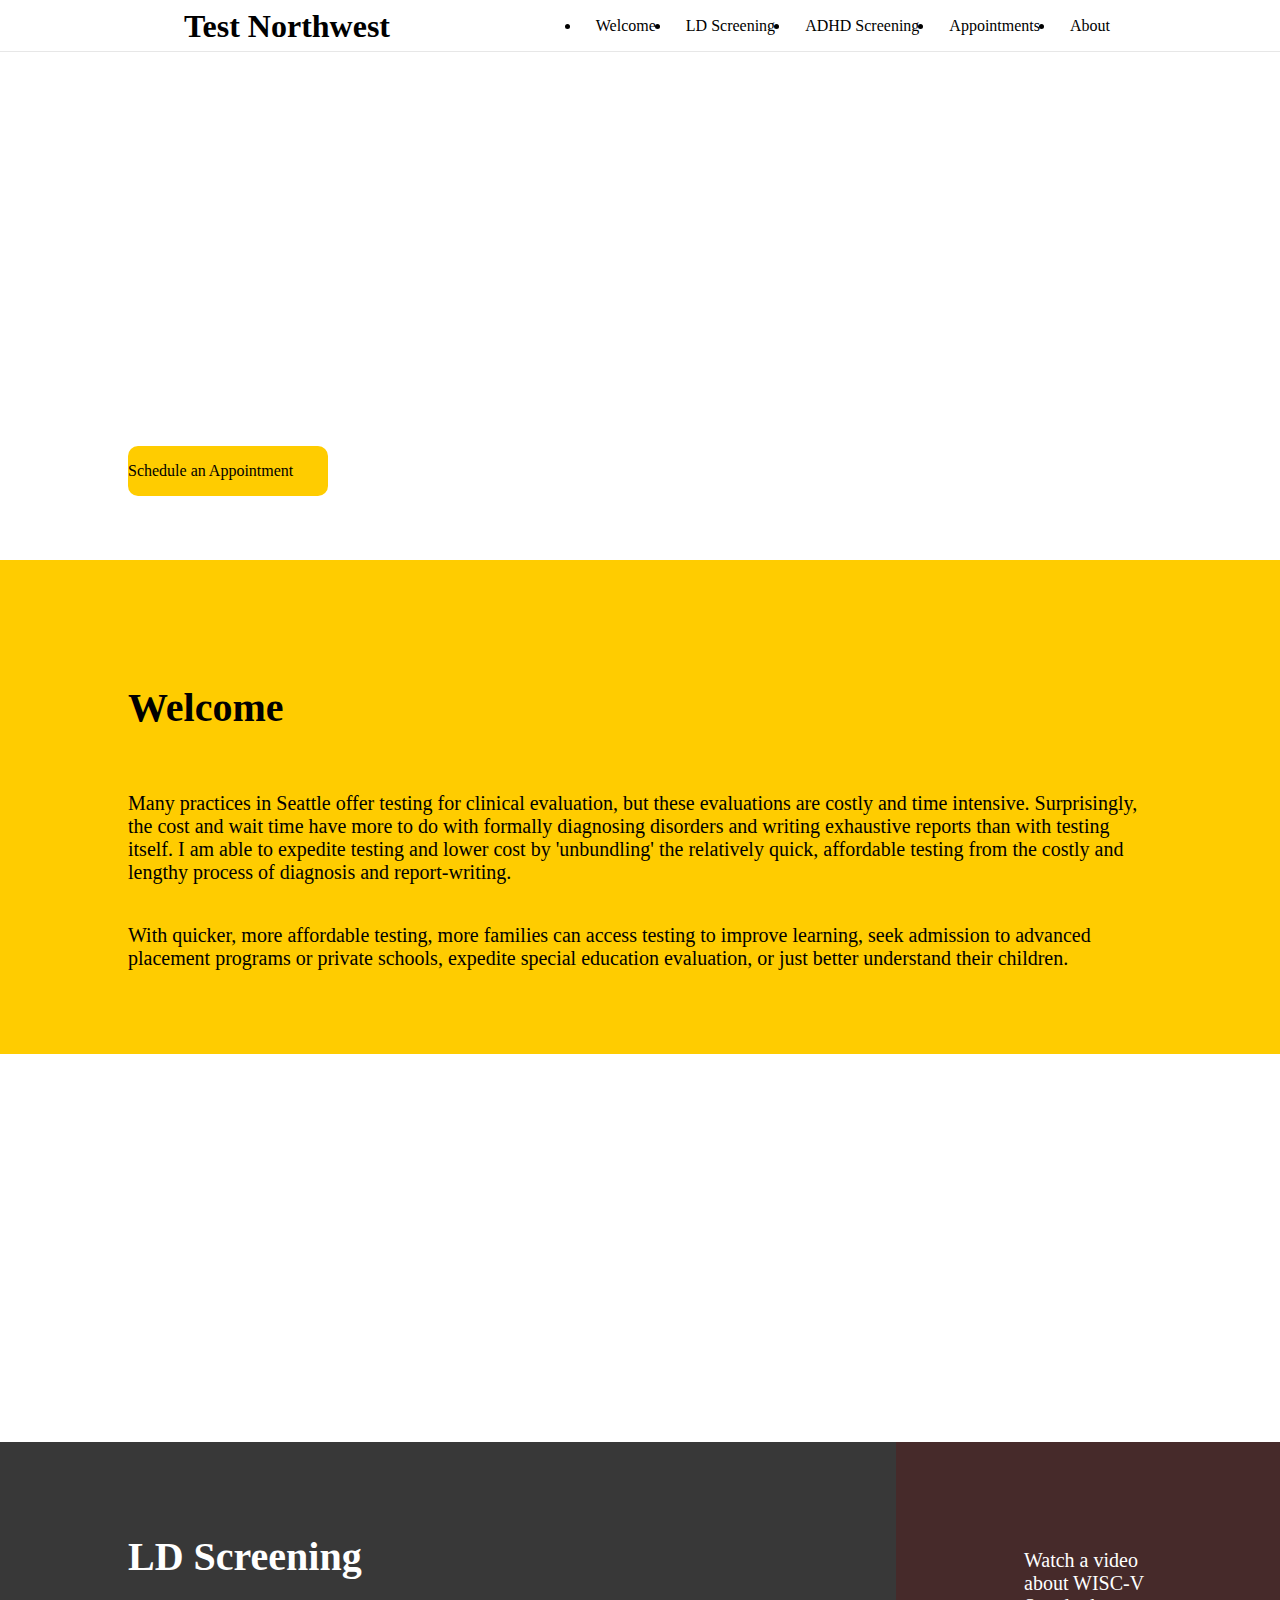
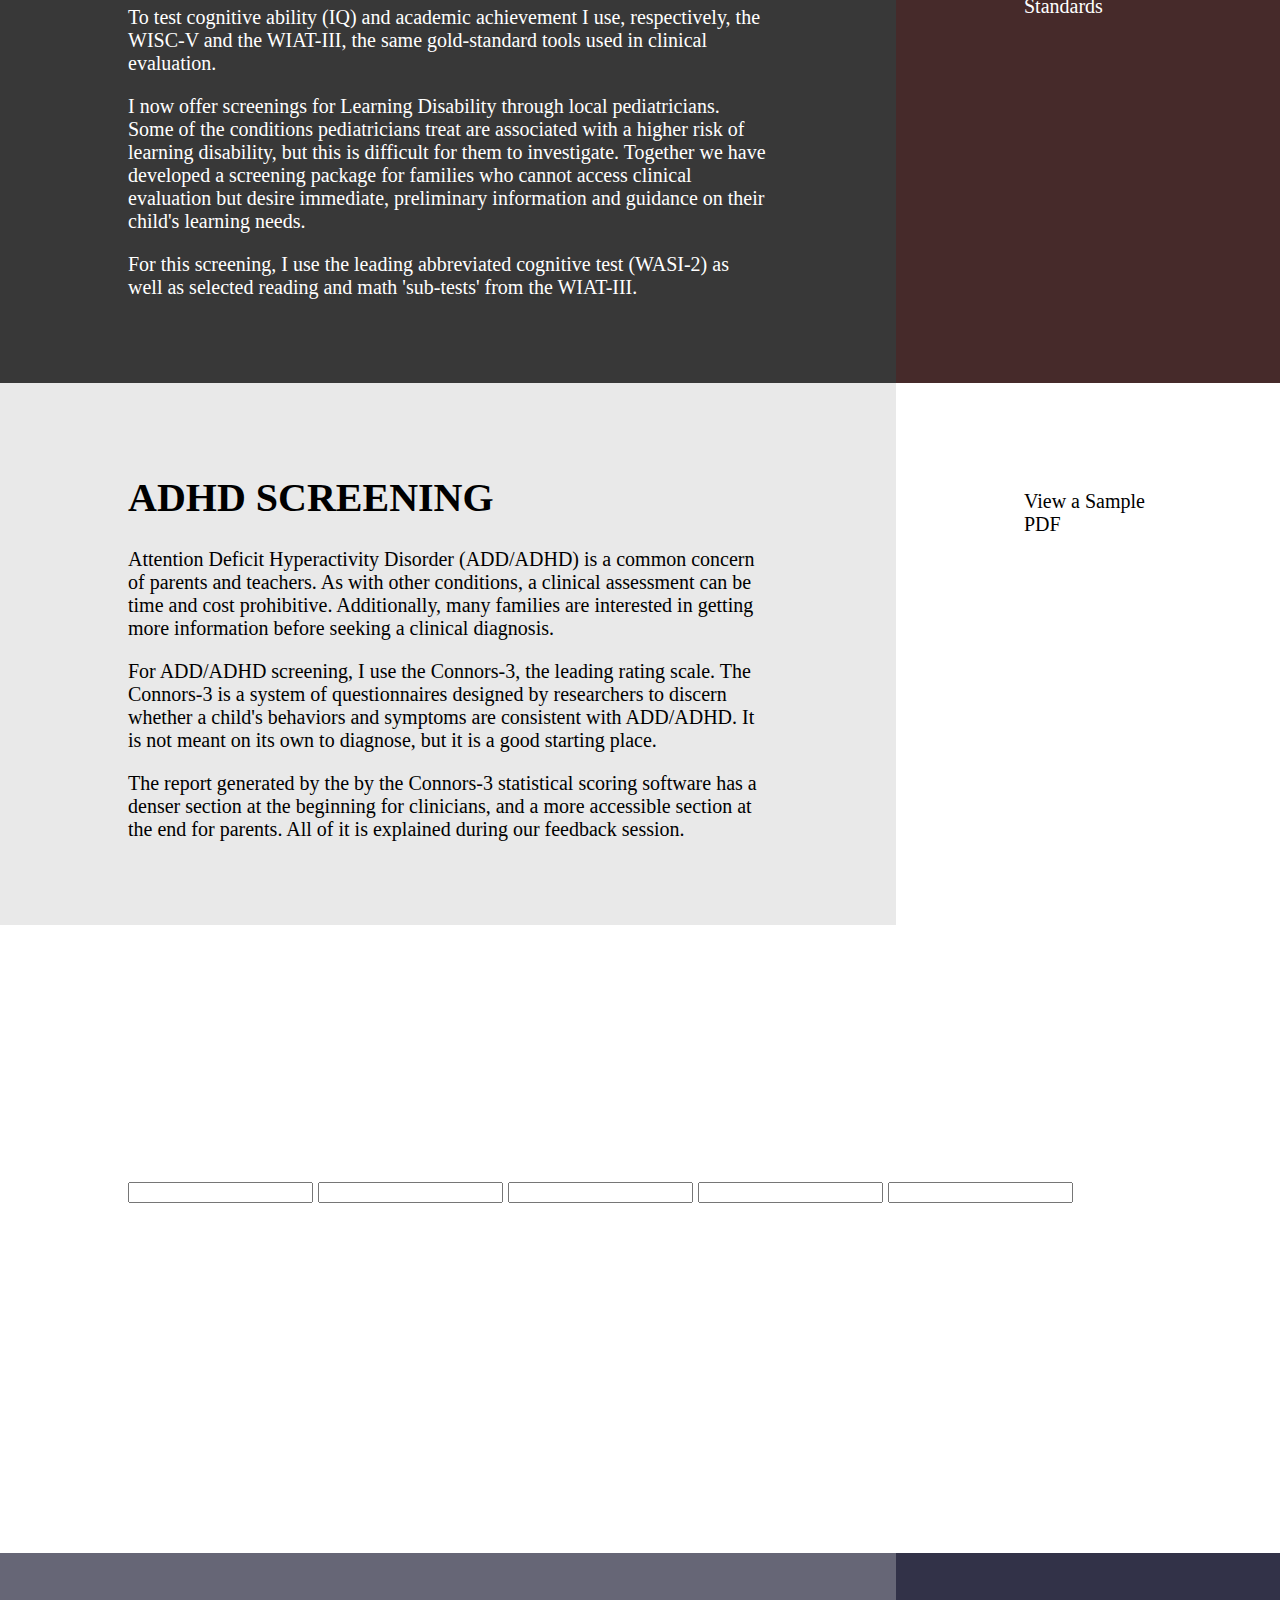
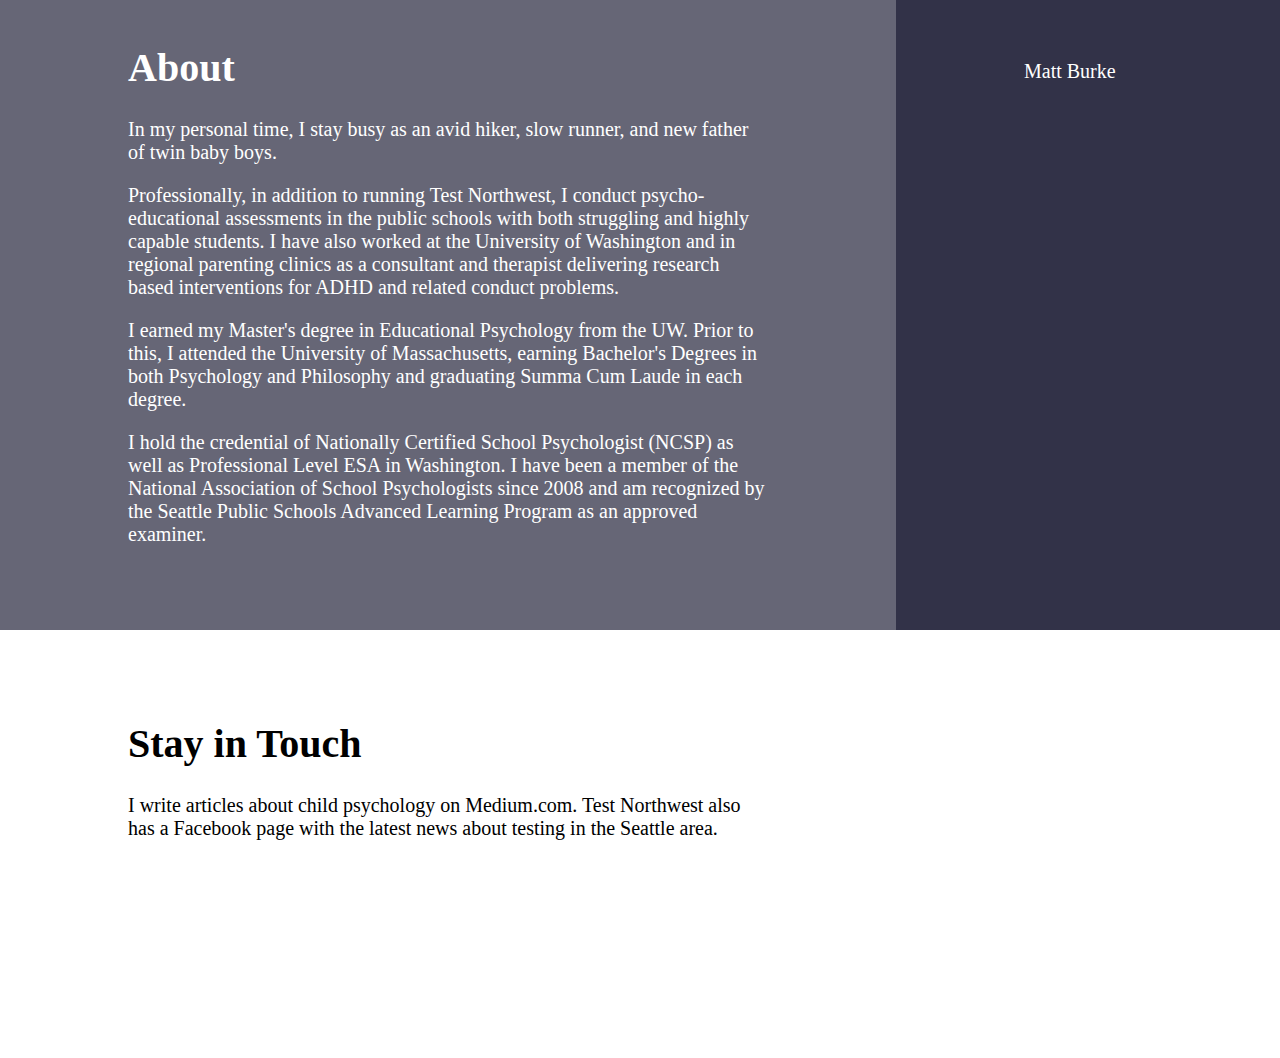
==== index.html @ 8464cb6a "Few Changes" ====
<!DOCTYPE HTML PUBLIC "-//W3C//DTD HTML 4.01//EN"
   "http://www.w3.org/TR/html4/strict.dtd">
<html>

  <head>
    <title>Test Northwest</title>
    <meta charset="UTF-8">
    <meta name="viewport" content="width=device-width, initial-scale=1">
    <meta name="Test Northwest" content="Psychological Testing for kids">
    <meta name="keywords" content="Psychology, Testing, Kids, LD Screening, ADHD Screening, Seattle, Washington">
    <link rel="stylesheet" type="text/css" href="index.css">
    <link rel="stylesheet" type="text/css" href="reset.css">

  </head>


<body>

    <header>
      <div class="flex-container">
        <h1 id="header-title">
          <a href="#"> Test Northwest</a>
        </h1>
        <ul class="topnav" id="nav">
          <li><a href="#">Welcome</a></li>
          <li><a href="#">LD Screening</a></li>
          <li><a href="#">ADHD Screening</a></li>
          <li><a href="#">Appointments</a></li>
          <li><a href="#">About</a></li>
          <!-- <li class="icon">
            <a href="javascript:void(0)ow ;" onclick="myFunction()">&#9776;</a>
          </li> -->
        </ul>

        <li class="icon">
          <a href="javascript:void(0)ow ;" onclick="myFunction()">&#9776;</a>
        </li>

      </div>
    </header>

<!--
    <header>
      <div class="flex-container">
        <h1 id="header-title">
          <a href="#"> Test Northwest</a>
        </h1>
        <ul class="topnav" id="nav">
          <li><a href="#">Welcome</a></li>
          <li><a href="#">LD Screening</a></li>
          <li><a href="#">ADHD Screening</a></li>
          <li><a href="#">Appointments</a></li>
          <li><a href="#">About</a></li>
          <li class="icon">
            <a href="javascript:void(0)ow ;" onclick="myFunction()">&#9776;</a>
          </li>
        </ul>

      </div>
    </header> -->

    <div class="one">
      <h1>
        <p>Offering expert cognitive and academic testing quickly and affordably.</p>
      </h1>
      <a href="#appointment">
      <div id="square">
          <p>Schedule an Appointment</p>
      </div>
      </a>
    </div>

    <div class="two">
      <h1>
        <p>Welcome</p>
      </h1>
        <p>Many practices in Seattle offer testing for clinical evaluation, but these evaluations are costly and time intensive. Surprisingly, the cost and wait time have more to do with formally diagnosing disorders and writing exhaustive reports than with testing itself. I am able to expedite testing and lower cost by 'unbundling' the relatively quick, affordable testing from the costly and lengthy process of diagnosis and report-writing.</p>
        <p>With quicker, more affordable testing, more families can access testing to improve learning, seek admission to advanced placement programs or private schools, expedite special education evaluation, or just better understand their children.</p>
    </div>

    <div class="three">
      <div class="three-three">
        <img>
        <h3>Unbundled Testing</h3>
        <p>Test and report are separate, which allows you to get a faster understanding.</p>
      </div>

      <div class="three-three">
        <img>
        <h3>Quick Turn Around</h3>
        <p>Most services take months. I can perform and test and create the report in a week.</p>
      </div>

      <div class="three-three">
        <img>
        <h3>House Calls</h3>
        <p>I routinely travel between throughout the Seattle metro.</p>
      </div>
    </div>
<div class="flex">
    <div class="four">
      <h1>LD Screening</h1>
      <p>To test cognitive ability (IQ) and academic achievement I use, respectively, the WISC-V and the WIAT-III, the same gold-standard tools used in clinical evaluation.</p>
      <p>I now offer screenings for Learning Disability through local pediatricians. Some of the conditions pediatricians treat are associated with a higher risk of learning disability, but this is difficult for them to investigate. Together we have developed a screening package for families who cannot access clinical evaluation but desire immediate, preliminary information and guidance on their child's learning needs.</p>
      <p>For this screening, I use the leading abbreviated cognitive test (WASI-2) as well as selected reading and math 'sub-tests' from the WIAT-III.</p>
    </div>

    <div class="five">
      <img>
      <a>
        <p>Watch a video about WISC-V Standards</p>
      </a>
    </div>

    <div class="six">
      <h1>ADHD SCREENING</h1>
      <p>Attention Deficit Hyperactivity Disorder (ADD/ADHD) is a common concern of parents and teachers. As with other conditions, a clinical assessment can be time and cost prohibitive. Additionally, many families are interested in getting more information before seeking a clinical diagnosis.</p>
      <p>For ADD/ADHD screening, I use the Connors-3, the leading rating scale. The Connors-3 is a system of questionnaires designed by researchers to discern whether a child's behaviors and symptoms are consistent with ADD/ADHD. It is not meant on its own to diagnose, but it is a good starting place.</p>
      <p>The report generated by the by the Connors-3 statistical scoring software has a denser section at the beginning for clinicians, and a more accessible section at the end for parents. All of it is explained during our feedback session.</p>
    </div>

    <div class="seven">
      <img>
      <a>
        <p>
          View a Sample PDF
        </p>
      </a>

    </div>
</div>
    <div class="eight">
      <h1>Appointments</h1>
      <p>I schedule appointments up to 3 months out. I typically respond to requests within 48 hours. My office is located in Pioneer Square, but I can also make house calls. I’m also house trained.</p>
      <form>
        <input>
        <input>
        <input>
        <input>
        <input>
      </form>
    </div>
  <div class="flex">
    <div class="nine">
      <h1>About</h1>
      <p>In my personal time, I stay busy as an avid hiker, slow runner, and new father of twin baby boys.</p>
      <p>Professionally, in addition to running Test Northwest, I conduct psycho- educational assessments in the public schools with both struggling and highly capable students. I have also worked at the University of Washington and in regional parenting clinics as a consultant and therapist delivering research based interventions for ADHD and related conduct problems.</p>
      <p>I earned my Master's degree in Educational Psychology from the UW. Prior to this, I attended the University of Massachusetts, earning Bachelor's Degrees in both Psychology and Philosophy and graduating Summa Cum Laude in each degree.</p>
      <p>I hold the credential of Nationally Certified School Psychologist (NCSP) as well as Professional Level ESA in Washington. I have been a member of the National Association of School Psychologists since 2008 and am recognized by the Seattle Public Schools Advanced Learning Program as an approved examiner.</p>
    </div>

    <div class="ten">
      <img>
      <p>Matt Burke</p>
    </div>

    <span class="eleven">
      <h1>Stay in Touch</h1>
      <p>I write articles about child psychology on Medium.com. Test Northwest also has a Facebook page with the latest news about testing in the Seattle area.</p>
      <img>
      <img>
      <img>
    </span>

    <a>
      <div>
      </div>
    </a>

  </div>


    <script>
    /* Toggle between adding and removing the "responsive" class to topnav when the user clicks on the icon */
function myFunction() {
    var x = document.getElementById("nav");
    if (x.className === "topnav") {
        x.className += " responsive";
    } else {
        x.className = "topnav";
    }
}
    </script>


</body>
---- index.css ----
<style>

*,html,body {
  margin: 0;
  padding: 0;
}

body {
  margin: 0 !important;
  padding: 0 !important;
}

/*body:not(.flex-container) {
  display: flex;
  flex-direction: row;
  flex-grow: 1;
  flex-wrap: wrap;
}*/

.flex {
  display: flex;
  flex-direction: row;
  flex-grow: 1;
  flex-wrap: wrap;
  width: 100%;
}

header {
  height: 51px;
  border-bottom: 1px solid #e7e7e7;
}

.flex-container {
  max-width: 970px;
  margin: 0 auto;
  display: flex;
  justify-content: space-between;
  align-items: center;
  flex-direction: row;
  height: 52px;
}

#header-title {
  margin-left: 3%;
}

h1 a, li a{
  text-decoration: none;
  color: black;
  /*position: absolute;*/
}

.flex-container ul {
  display: flex;
}

li {
  padding: 15px;
  width: auto;
}

ul li a:hover {
  color: tomato;
  transition: 0.3s;
}


li.icon {
  display: none;
}

.one {
  height: auto;
  max-width: 100%;
  /*width: 100%;*/
  background-image: url(write.jpg);
  background-size: cover;
  padding: 20% 25% 5% 10%;
  color: white;
  top: 0;
  overflow: auto;
}

.one p {
  max-width: 600px;
}

#square {
  background-color: #FFCC00;
  width: 200px;
	height: 50px;
  color: black;
  border-radius: 10px;
  display: flex;
}

#square:hover {
  background-color: #ffea99;
  transition: .3s;
}

.one a {
  background-color: #FFCC00;
  border-radius: 10%;
  text-decoration: none;
  flex-grow: 1;
}

.two {
  max-width: 100%;
  background-color: #FFCC00;
  padding: 5% 10% 5% 10%;
  overflow: auto;
  font-size: 20px;
}

.two p {
  padding: 2% 0% 0% 0%;
}


.three {
  background-image: url(leaves.jpg);
  background-size: cover;
  width: 100%;
  height: auto;
  display: flex;
  flex-wrap:wrap;
  flex-direction: row;
  padding: 10% 0 10% 0;
  text-align: center;
}

.three-three {
  width: 30%;
  margin: auto;
  color: white;
  /*height:400px;*/
}

.three-three p {
  max-width: 250px;
  margin: auto;
}

.four {
  height: auto;
  background-color: #383838;
  color:white;
  max-width: 50%;
  padding: 5% 10% 5% 10%;
  overflow: auto;
  font-size: 20px;
}

.five {
  height: auto;
  background-color: #462a2a;
  color: white;
  width: 10%;
  padding: 5% 10% 5% 10%;
  overflow: auto;
  font-size: 20px;
}

.six {
  height: auto;
  background-color: #e9e9e9;
  color: black;
  max-width: 50%;
  padding: 5% 10% 5% 10%;
  overflow: auto;
  font-size: 20px;
}

.seven {
  height: auto;
  background-color: white;
  color: black;
  width: 10%;
  padding: 5% 10% 5% 10%;
  overflow: auto;
  font-size: 20px;
}

.eight {
  height: 500px;
  background-image: url(desk.jpg);
  background-size: cover;
  max-width: 100%;
  color: white;
  padding: 5% 10% 5% 10%;
  overflow: auto;
  font-size: 20px;
}
.eight p{
  max-width: 550px;
}

.nine {
  background-color: #666676;
  height: auto;
  max-width: 50%;
  padding: 5% 10% 5% 10%;
  overflow: auto;
  font-size: 20px;
  color: white;
}

.ten {
  background-color: #323248;
  color: white;
  width: 10%;
  padding: 5% 10% 5% 10%;
  overflow: auto;
  font-size: 20px;
}

.eleven {
  height: 300px;
  background-image: url(trees.jpg);
  background-size: cover;
  max-width: 50%;
  padding: 5% 10% 5% 10%;
  overflow: auto;
  font-size: 20px;
}

.twelve {
}


/* NAV BAR ---- When the screen is less than 680 pixels wide, hide all list items, except for the first one ("Home"). Show the list item that contains the link to open and close the topnav (li.icon) */

@media screen and (max-width:880px) {
  ul.topnav li {
    display: none;
  }
   li.icon {
    float: right;
    display: inline-block;
  }
  ul.topnav.responsive {
    position: relative;
    flex-direction: column;
    background: red;
    width: 100%;
    margin-top: 300px;
  }

  /*#header-title {
    display: none;
  }*/
  ul.topnav.responsive li.icon {
   position: absolute;
   right: 0;
   top: 0;
 }
 ul.topnav.responsive li {
   float: none;
   display: inline;
 }
 ul.topnav.responsive li a {
   display: block;
   text-align: center;
 }

 .three-three {
   width: 100%;
 }

.four, .six, .eight, .nine, .eleven {
  max-width: 80%;
  padding: 5% 10% 5% 10%;
}

 .five, .seven, .ten {
   width: 100%;
   padding: 5% 10% 5% 10%;
 }


 }
}


</style>
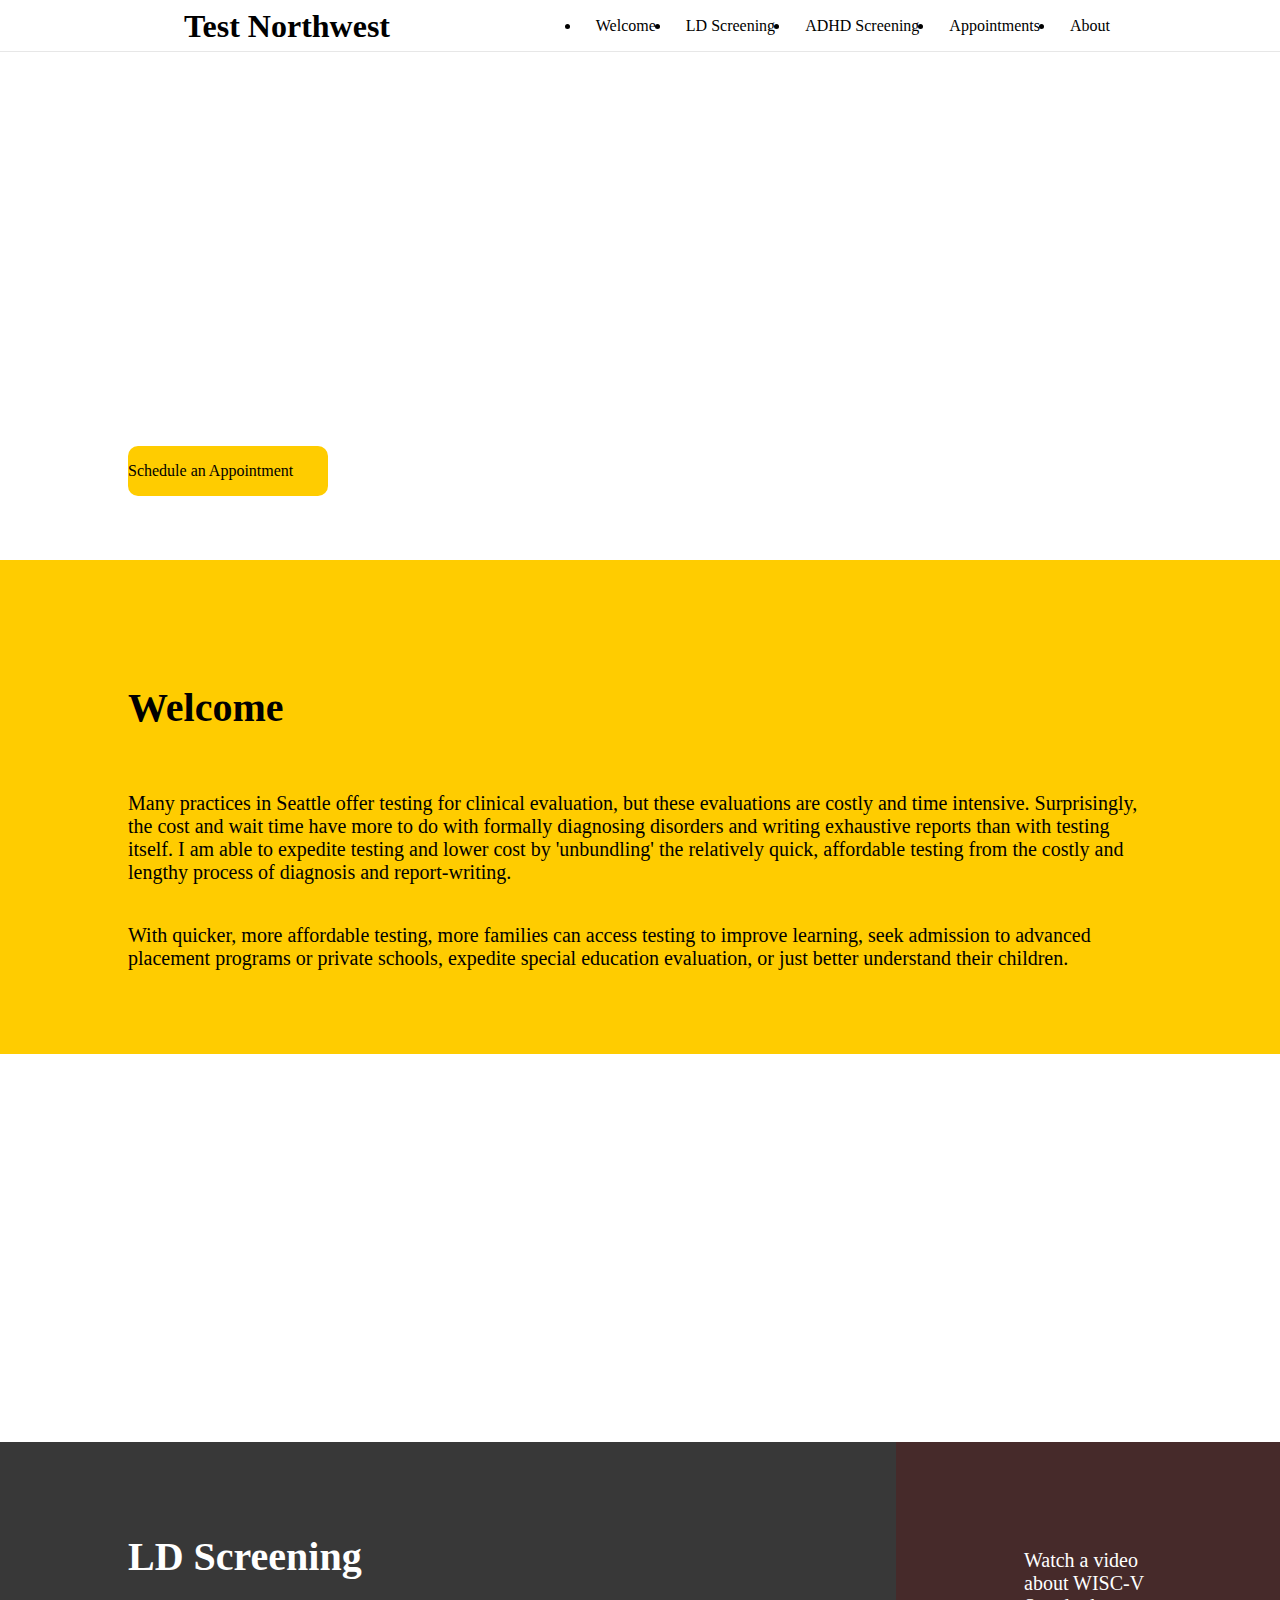
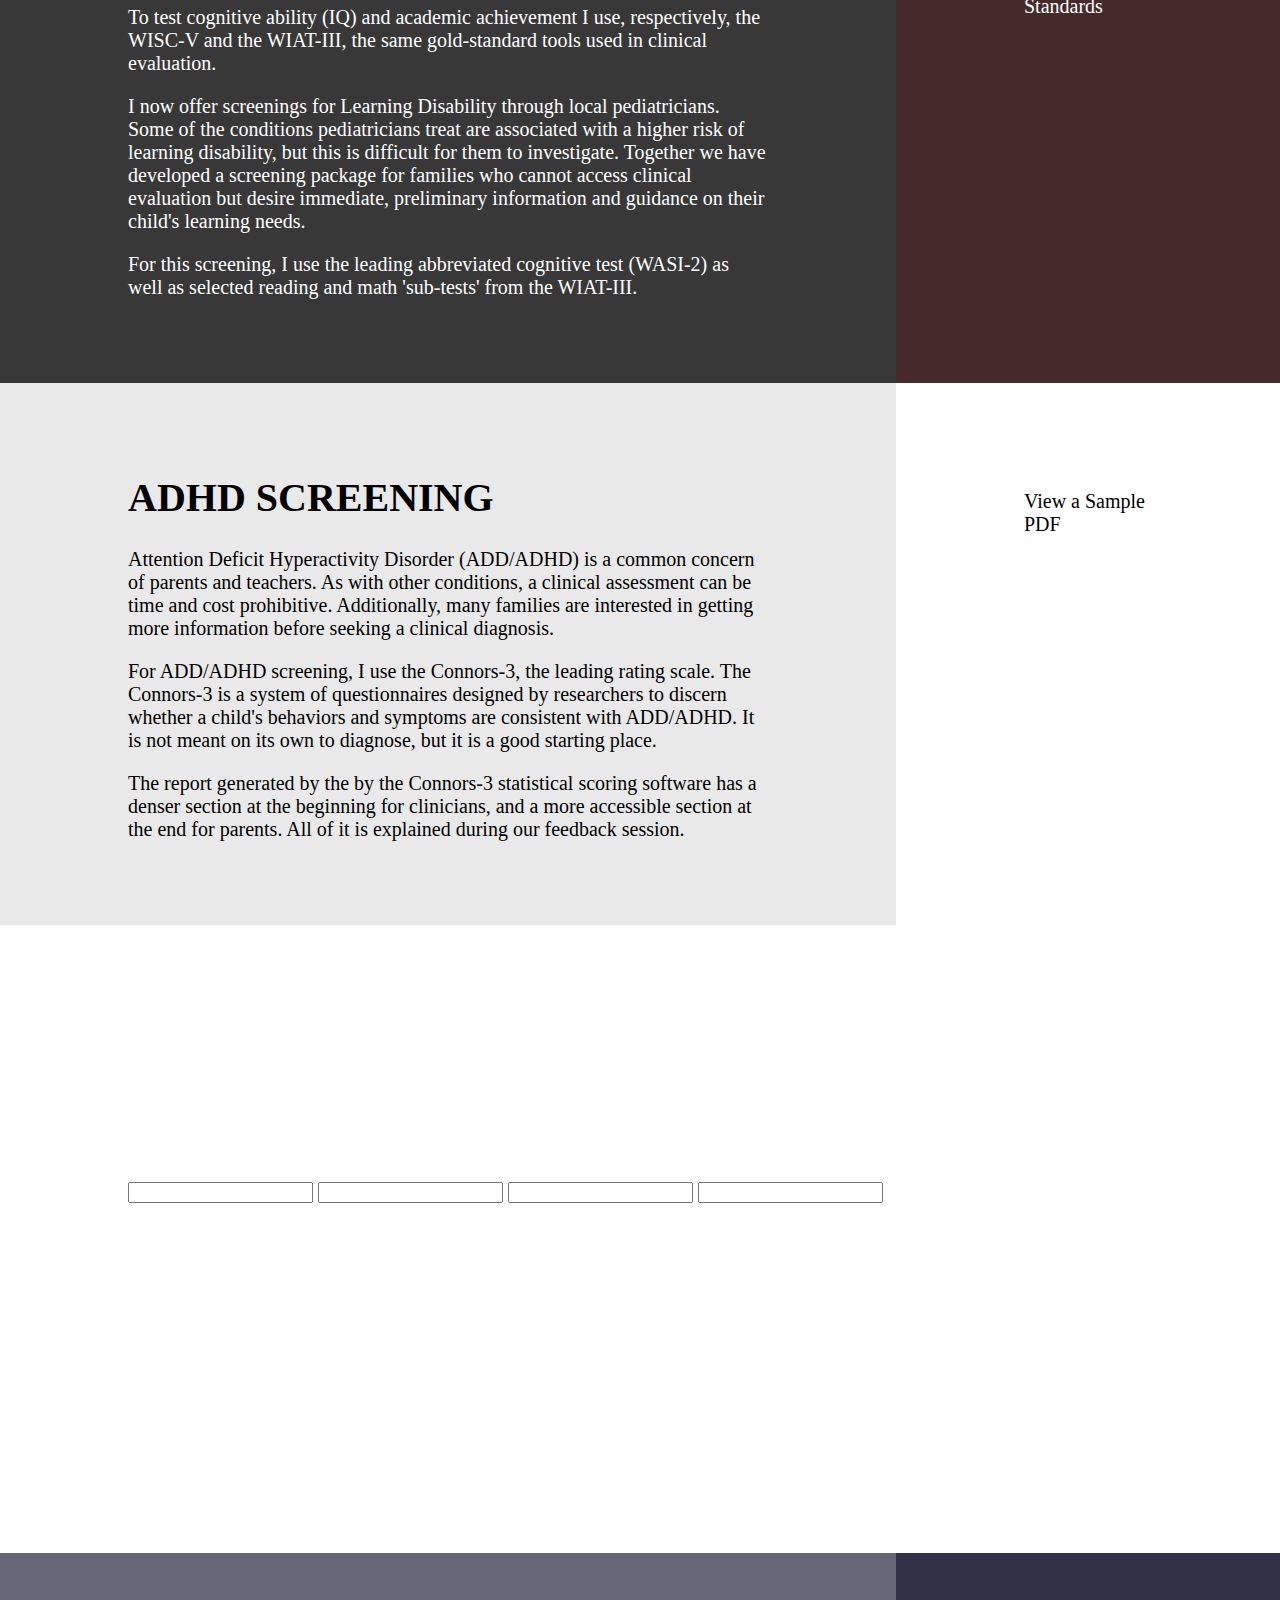
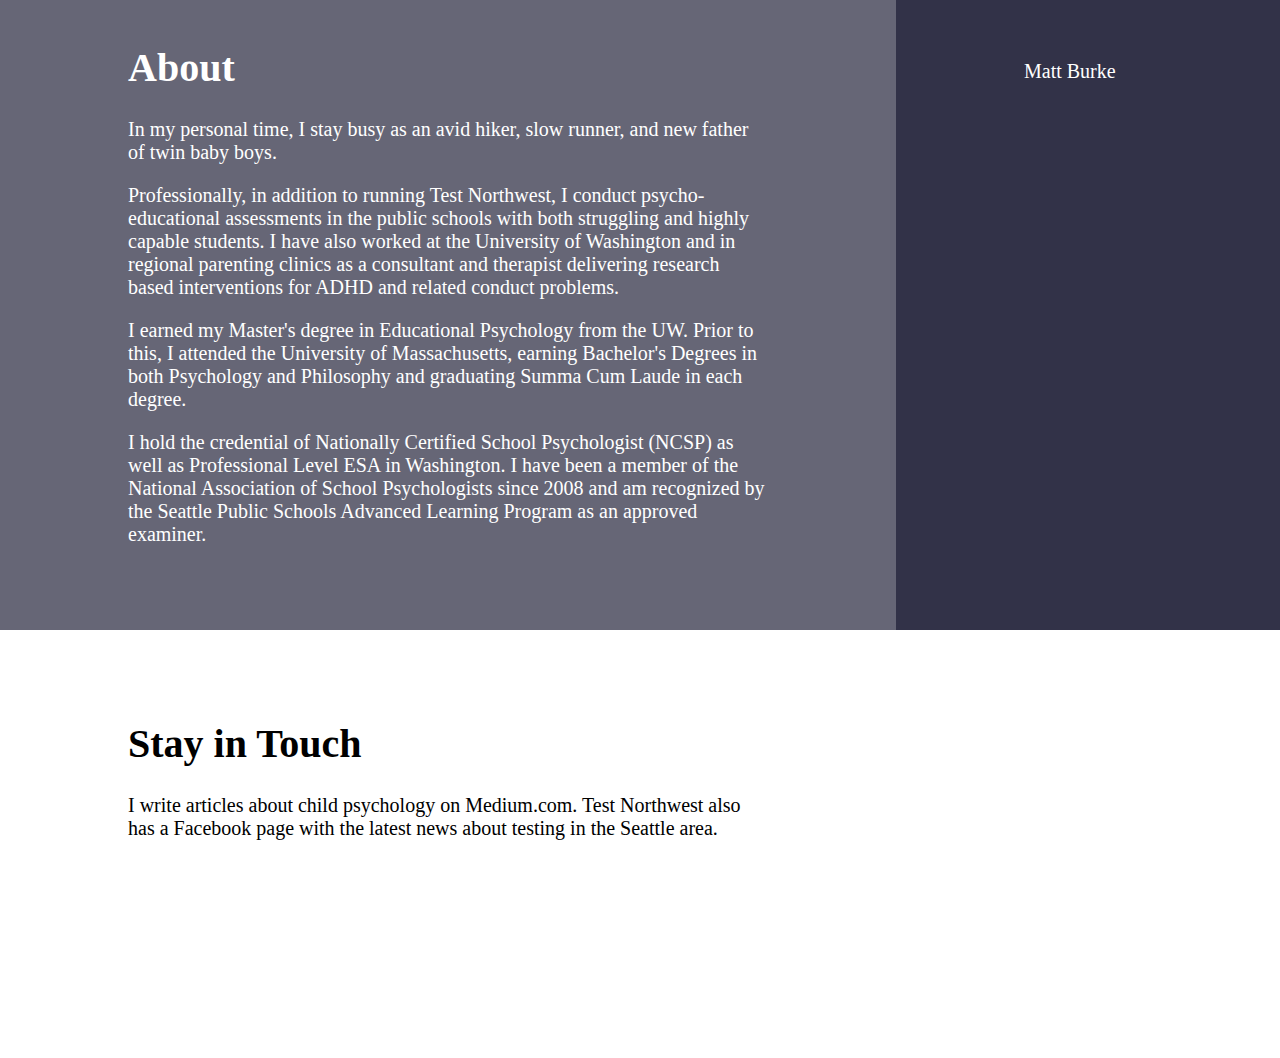
==== commit 7922abc2: "Changed a Few CSS Lines to Fix up Nav Bar" ====
--- a/index.html
+++ b/index.html
@@ -137,7 +137,6 @@
         <input>
         <input>
         <input>
-        <input>
       </form>
     </div>
   <div class="flex">
--- a/index.css
+++ b/index.css
@@ -240,17 +240,19 @@
     float: right;
     display: inline-block;
   }
+
   ul.topnav.responsive {
     position: relative;
     flex-direction: column;
     background: red;
     width: 100%;
-    margin-top: 300px;
-  }
-
-  /*#header-title {
-    display: none;
-  }*/
+    margin-top: 295px;
+  }
+
+  #header-title {
+    position: absolute;
+    top: -10px;
+  }
   ul.topnav.responsive li.icon {
    position: absolute;
    right: 0;
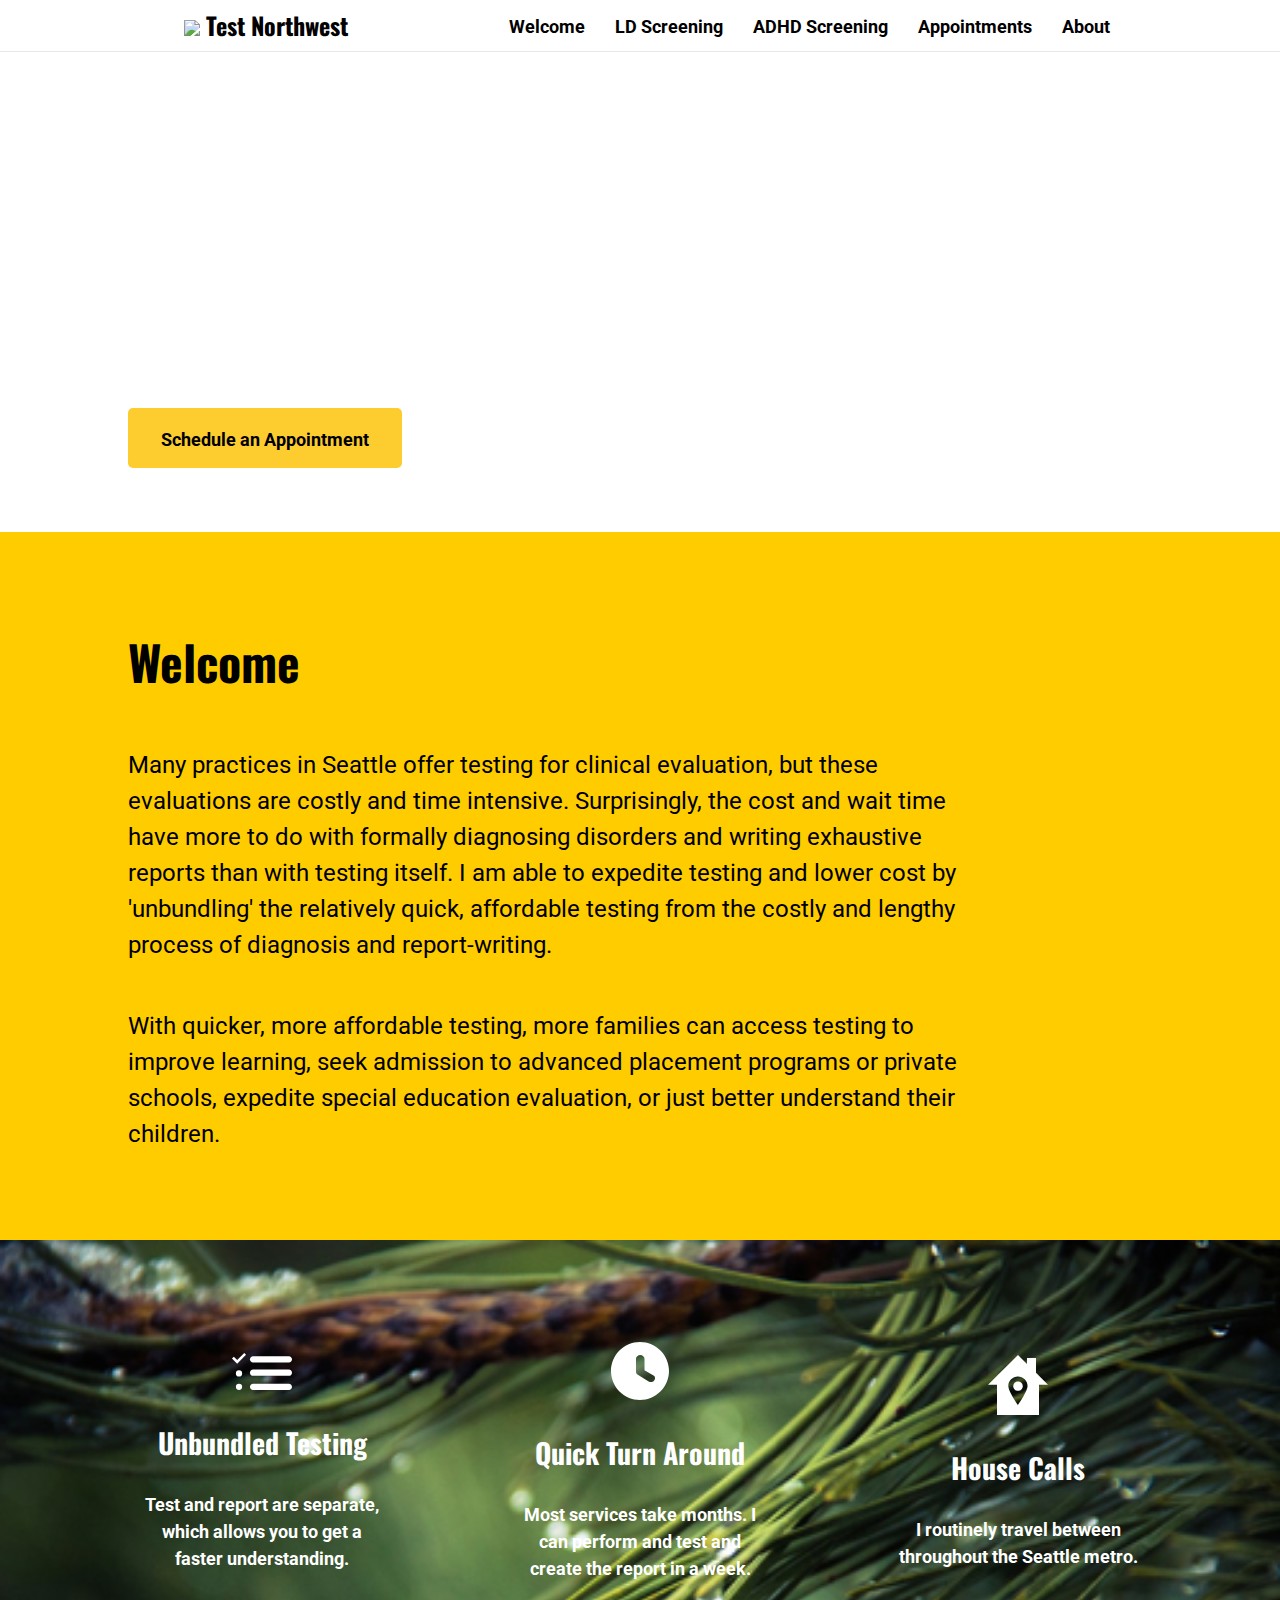
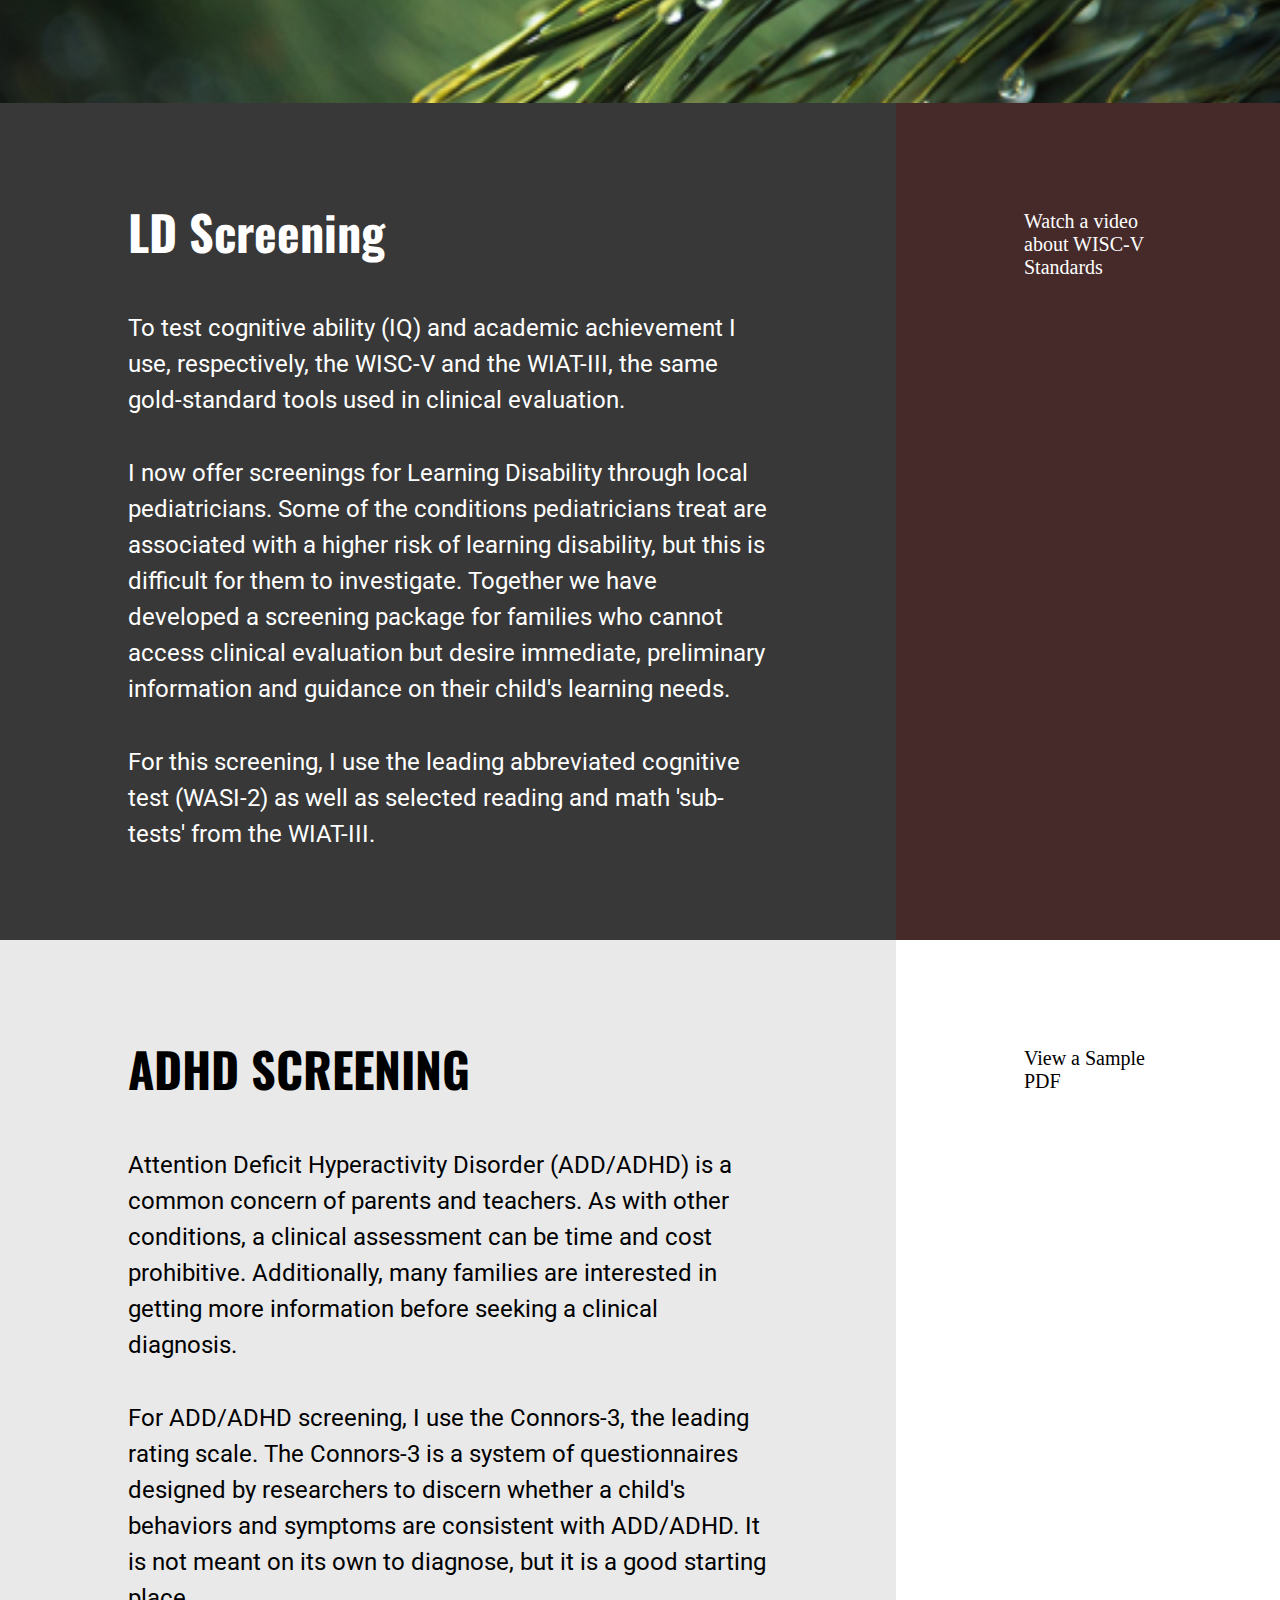
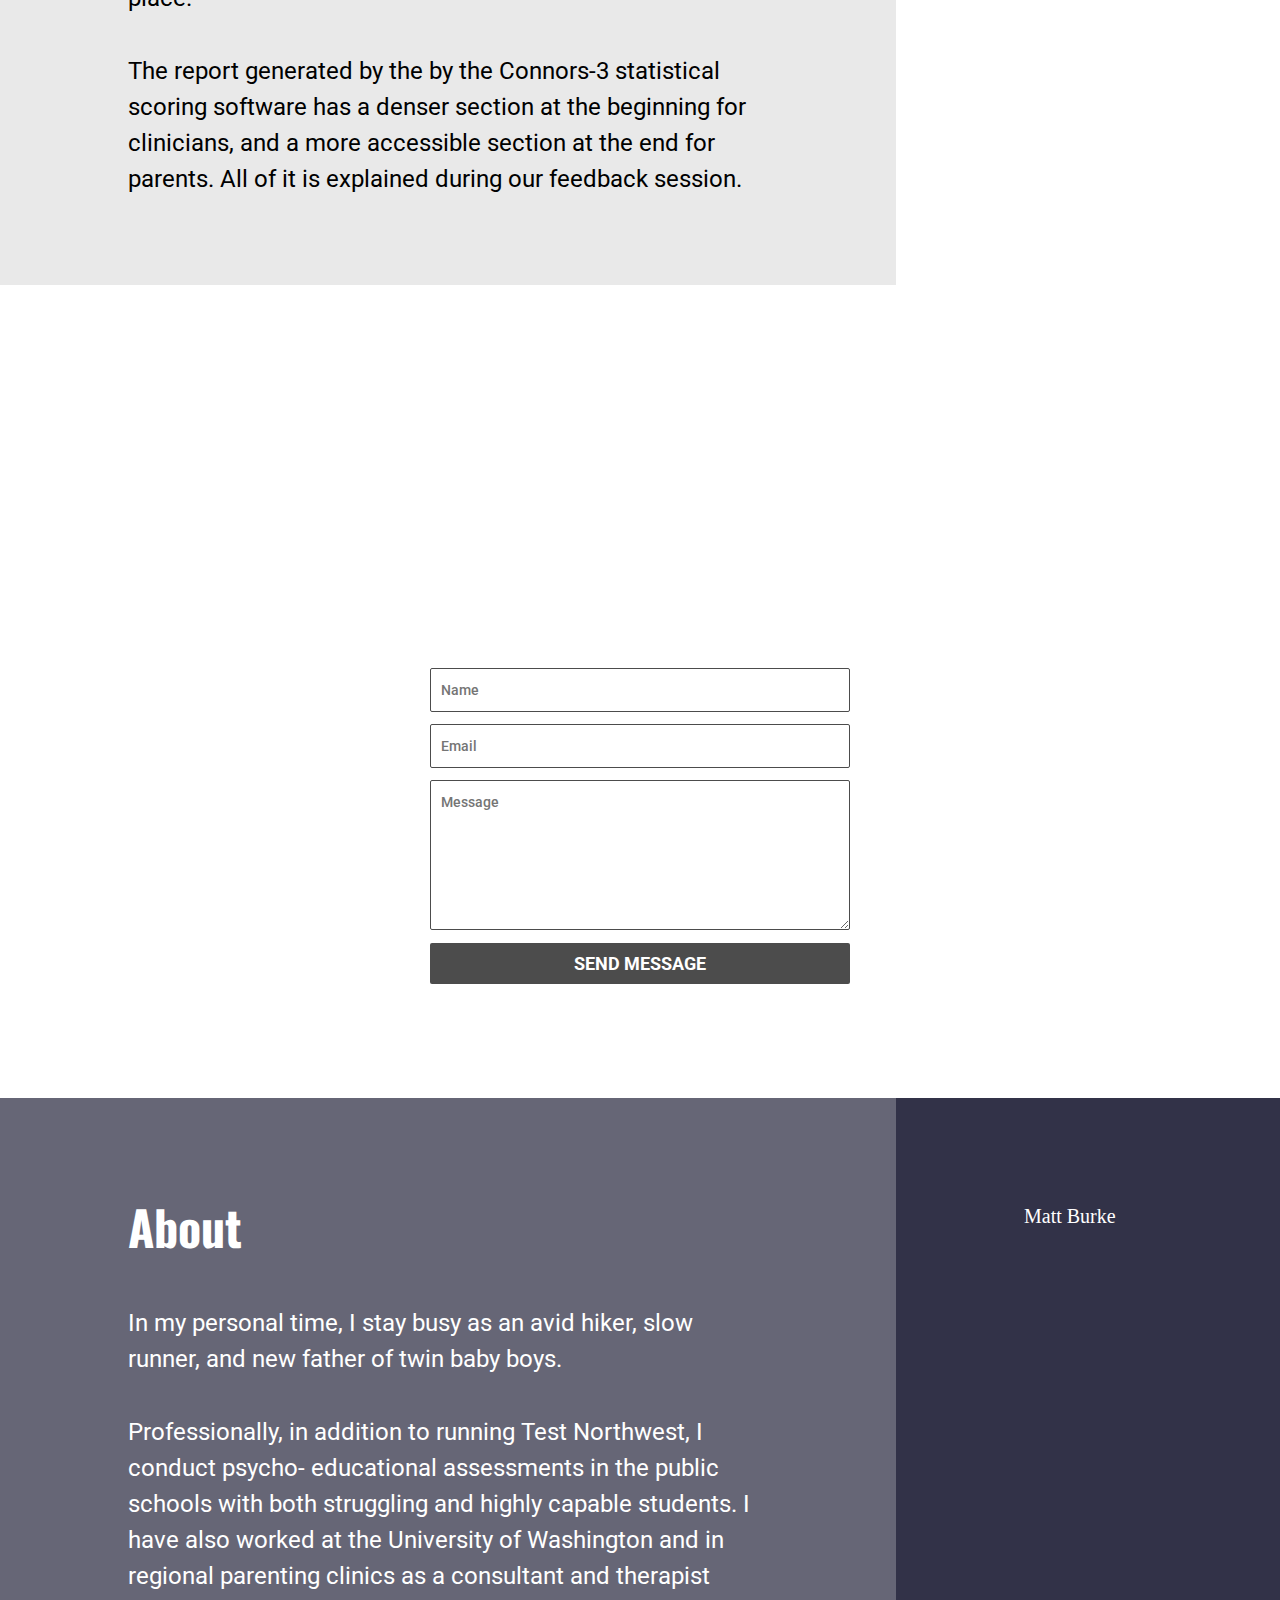
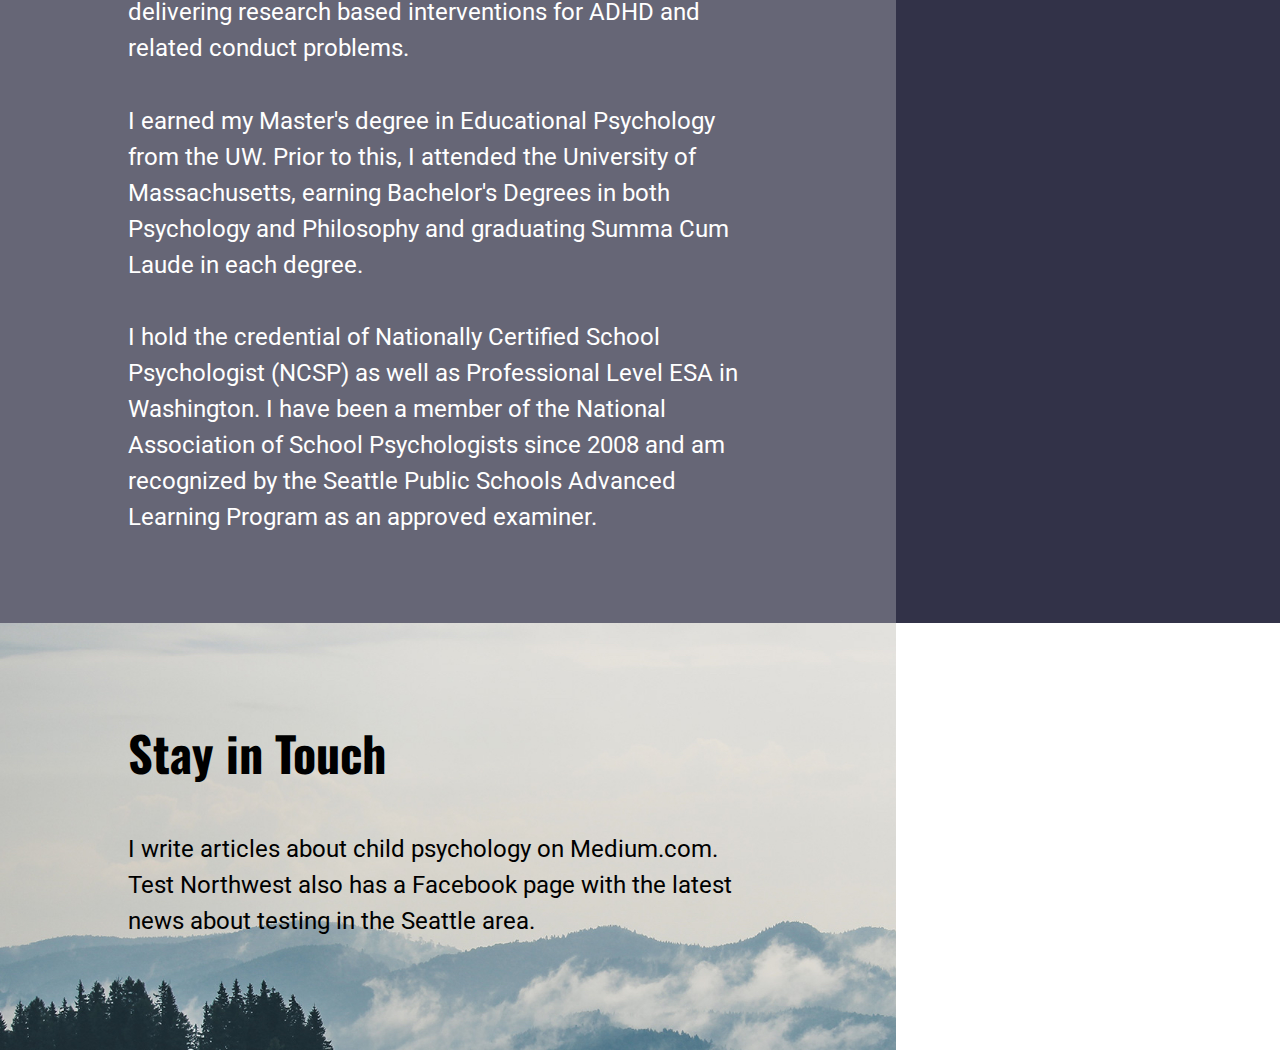
==== commit 88384b59: "Updated Files, HTML, CSS" ====
--- a/index.html
+++ b/index.html
@@ -10,8 +10,9 @@
     <meta name="keywords" content="Psychology, Testing, Kids, LD Screening, ADHD Screening, Seattle, Washington">
     <link rel="stylesheet" type="text/css" href="index.css">
     <link rel="stylesheet" type="text/css" href="reset.css">
+    <link href="https://fonts.googleapis.com/css?family=Oswald|Roboto" rel="stylesheet">
 
-  </head>
+      </head>
 
 
 <body>
@@ -19,6 +20,7 @@
     <header>
       <div class="flex-container">
         <h1 id="header-title">
+          <img src="logo.svg">
           <a href="#"> Test Northwest</a>
         </h1>
         <ul class="topnav" id="nav">
@@ -55,7 +57,6 @@
             <a href="javascript:void(0)ow ;" onclick="myFunction()">&#9776;</a>
           </li>
         </ul>
-
       </div>
     </header> -->
 
@@ -72,7 +73,7 @@
 
     <div class="two">
       <h1>
-        <p>Welcome</p>
+        Welcome
       </h1>
         <p>Many practices in Seattle offer testing for clinical evaluation, but these evaluations are costly and time intensive. Surprisingly, the cost and wait time have more to do with formally diagnosing disorders and writing exhaustive reports than with testing itself. I am able to expedite testing and lower cost by 'unbundling' the relatively quick, affordable testing from the costly and lengthy process of diagnosis and report-writing.</p>
         <p>With quicker, more affordable testing, more families can access testing to improve learning, seek admission to advanced placement programs or private schools, expedite special education evaluation, or just better understand their children.</p>
@@ -80,19 +81,19 @@
 
     <div class="three">
       <div class="three-three">
-        <img>
+        <img src="list.svg">
         <h3>Unbundled Testing</h3>
         <p>Test and report are separate, which allows you to get a faster understanding.</p>
       </div>
 
       <div class="three-three">
-        <img>
+        <img src="clock.svg">
         <h3>Quick Turn Around</h3>
         <p>Most services take months. I can perform and test and create the report in a week.</p>
       </div>
 
       <div class="three-three">
-        <img>
+        <img src="house.svg">
         <h3>House Calls</h3>
         <p>I routinely travel between throughout the Seattle metro.</p>
       </div>
@@ -133,10 +134,10 @@
       <h1>Appointments</h1>
       <p>I schedule appointments up to 3 months out. I typically respond to requests within 48 hours. My office is located in Pioneer Square, but I can also make house calls. I’m also house trained.</p>
       <form>
-        <input>
-        <input>
-        <input>
-        <input>
+        <input name="name" type="text" class="feedback-input" placeholder="Name" />
+          <input name="email" type="text" class="feedback-input" placeholder="Email" />
+          <textarea name="text" class="feedback-input" placeholder="Message"></textarea>
+        <input type="submit" value="SEND MESSAGE"/>
       </form>
     </div>
   <div class="flex">
--- a/index.css
+++ b/index.css
@@ -9,18 +9,12 @@
   margin: 0 !important;
   padding: 0 !important;
 }
-
-/*body:not(.flex-container) {
-  display: flex;
-  flex-direction: row;
-  flex-grow: 1;
-  flex-wrap: wrap;
-}*/
 
 .flex {
   display: flex;
   flex-direction: row;
   flex-grow: 1;
+  flex-shrink: 1;
   flex-wrap: wrap;
   width: 100%;
 }
@@ -28,6 +22,8 @@
 header {
   height: 51px;
   border-bottom: 1px solid #e7e7e7;
+  /*position: fixed;*/
+  background-color: transparent;
 }
 
 .flex-container {
@@ -42,16 +38,45 @@
 
 #header-title {
   margin-left: 3%;
-}
+  font-family: 'Oswald', sans-serif;
+  font-size: 24px;
+  font-weight: bold;
+  font-style: normal;
+  font-stretch: normal;
+  text-decoration: none;
+  /*background-color: red;*/
+}
+
+#header-title img {
+  max-height: 24px;
+}
+
+#header-title p {
+  text-decoration: none;
+}
+
+h1 {
+  font-family: 'Oswald', sans-serif;
+  font-size: 48px;
+  line-height: 1.38;
+}
+
 
 h1 a, li a{
   text-decoration: none;
   color: black;
-  /*position: absolute;*/
 }
 
 .flex-container ul {
   display: flex;
+  list-style-type:none;
+  font-family: Roboto;
+  font-size: 18px;
+  font-weight: bold;
+  font-style: normal;
+  font-stretch: normal;
+  text-align: center;
+  color: #ffffff;
 }
 
 li {
@@ -72,31 +97,39 @@
 .one {
   height: auto;
   max-width: 100%;
-  /*width: 100%;*/
   background-image: url(write.jpg);
   background-size: cover;
-  padding: 20% 25% 5% 10%;
+  padding: 10% 25% 5% 10%;
   color: white;
   top: 0;
   overflow: auto;
 }
 
-.one p {
-  max-width: 600px;
-}
-
 #square {
-  background-color: #FFCC00;
-  width: 200px;
-	height: 50px;
+  background-color: #fdcd2f;
+  width: 274px;
+	height: 60px;
   color: black;
-  border-radius: 10px;
+  border-radius: 5px;
   display: flex;
+  justify-content: center;
+}
+
+#square p {
+  align-items: center;
+  font-family: Roboto;
+  font-size: 18px;
+  font-weight: bold;
+  font-style: normal;
+  font-stretch: normal;
+  line-height: 1.5;
+  color: #000000;
 }
 
 #square:hover {
-  background-color: #ffea99;
+  background-color: #aa8302;
   transition: .3s;
+  color: white;
 }
 
 .one a {
@@ -114,33 +147,61 @@
   font-size: 20px;
 }
 
-.two p {
+.two p, .four p, .six p, .eight p, .nine p, .eleven p {
   padding: 2% 0% 0% 0%;
+  max-width: 833px;
+  font-family: 'Roboto';
+  font-size: 24px;
+  line-height: 36px;
 }
 
 
 .three {
-  background-image: url(leaves.jpg);
+  background-image: url(tree.jpg);
   background-size: cover;
-  width: 100%;
+  width: 1;
   height: auto;
   display: flex;
   flex-wrap:wrap;
   flex-direction: row;
-  padding: 10% 0 10% 0;
+  padding: 8% 0 8% 0;
   text-align: center;
+  align-items: center;
+  justify-content: center;
 }
 
 .three-three {
-  width: 30%;
-  margin: auto;
+  width: 3;
+  padding: 0 5% 0 5%;
+  /*margin: auto;*/
+  justify-content: center;
+  align-items: center;
   color: white;
   /*height:400px;*/
+}
+
+.three-three img {
+  max-width: 60px;
+  max-height: 60px;
+}
+
+h3{
+  font-family: 'Oswald';
+  font-size: 28px;
+  font-weight: bold;
 }
 
 .three-three p {
   max-width: 250px;
-  margin: auto;
+  font-family: Roboto;
+ font-size: 18px;
+ font-weight: bold;
+ font-style: normal;
+ font-stretch: normal;
+ line-height: 1.5;
+ color: #ffffff;
+
+  /*margin: auto;*/
 }
 
 .four {
@@ -184,7 +245,7 @@
 }
 
 .eight {
-  height: 500px;
+  height: auto;
   background-image: url(desk.jpg);
   background-size: cover;
   max-width: 100%;
@@ -197,6 +258,59 @@
   max-width: 550px;
 }
 
+      form {
+      max-width:420px;
+      width: calc(100% - 2rem);
+      /*margin:50px auto;*/
+      margin: 0 auto;
+      }
+
+      .feedback-input {
+      color: #4c4c4c;
+      font-family: 'Roboto', sans-serif;
+      font-weight:500;
+      font-size: 14px;
+      border-radius: 2px;
+      line-height: 22px;
+      background-color: white;
+      border:1px solid #4c4c4c;
+      transition: all 0.3s;
+      padding: 10px;
+      margin-bottom: 12px;
+      width:100%;
+      box-sizing: border-box;
+      outline:0;
+
+      }
+
+      .feedback-input:focus { border:1px solid tomato
+      ; }
+
+      textarea {
+      height: 150px;
+      line-height: 150%;
+      resize:vertical;
+      }
+
+      [type="submit"] {
+      font-family: 'Roboto', sans-serif;
+      width: 100%;
+      background:#4c4c4c;
+      border-radius:2px;
+      border:0;
+      cursor:pointer;
+      color:white;
+      font-size:18px;
+      padding-top:10px;
+      padding-bottom:10px;
+      transition: all 0.3s;
+      margin-top:-4px;
+      font-weight:700;
+      margin-bottom: 50px;
+      }
+      [type="submit"]:hover { background:tomato; }
+
+
 .nine {
   background-color: #666676;
   height: auto;
@@ -217,8 +331,8 @@
 }
 
 .eleven {
-  height: 300px;
-  background-image: url(trees.jpg);
+  height: auto;
+  background-image: url(mountains-clouds-forest-fog.jpg);
   background-size: cover;
   max-width: 50%;
   padding: 5% 10% 5% 10%;
@@ -240,18 +354,17 @@
     float: right;
     display: inline-block;
   }
-
   ul.topnav.responsive {
     position: relative;
     flex-direction: column;
-    background: red;
+    background: white;
     width: 100%;
-    margin-top: 295px;
+    margin-top: 305px;
   }
 
   #header-title {
-    position: absolute;
-    top: -10px;
+  position: absolute;
+  margin-top: 0px;
   }
   ul.topnav.responsive li.icon {
    position: absolute;
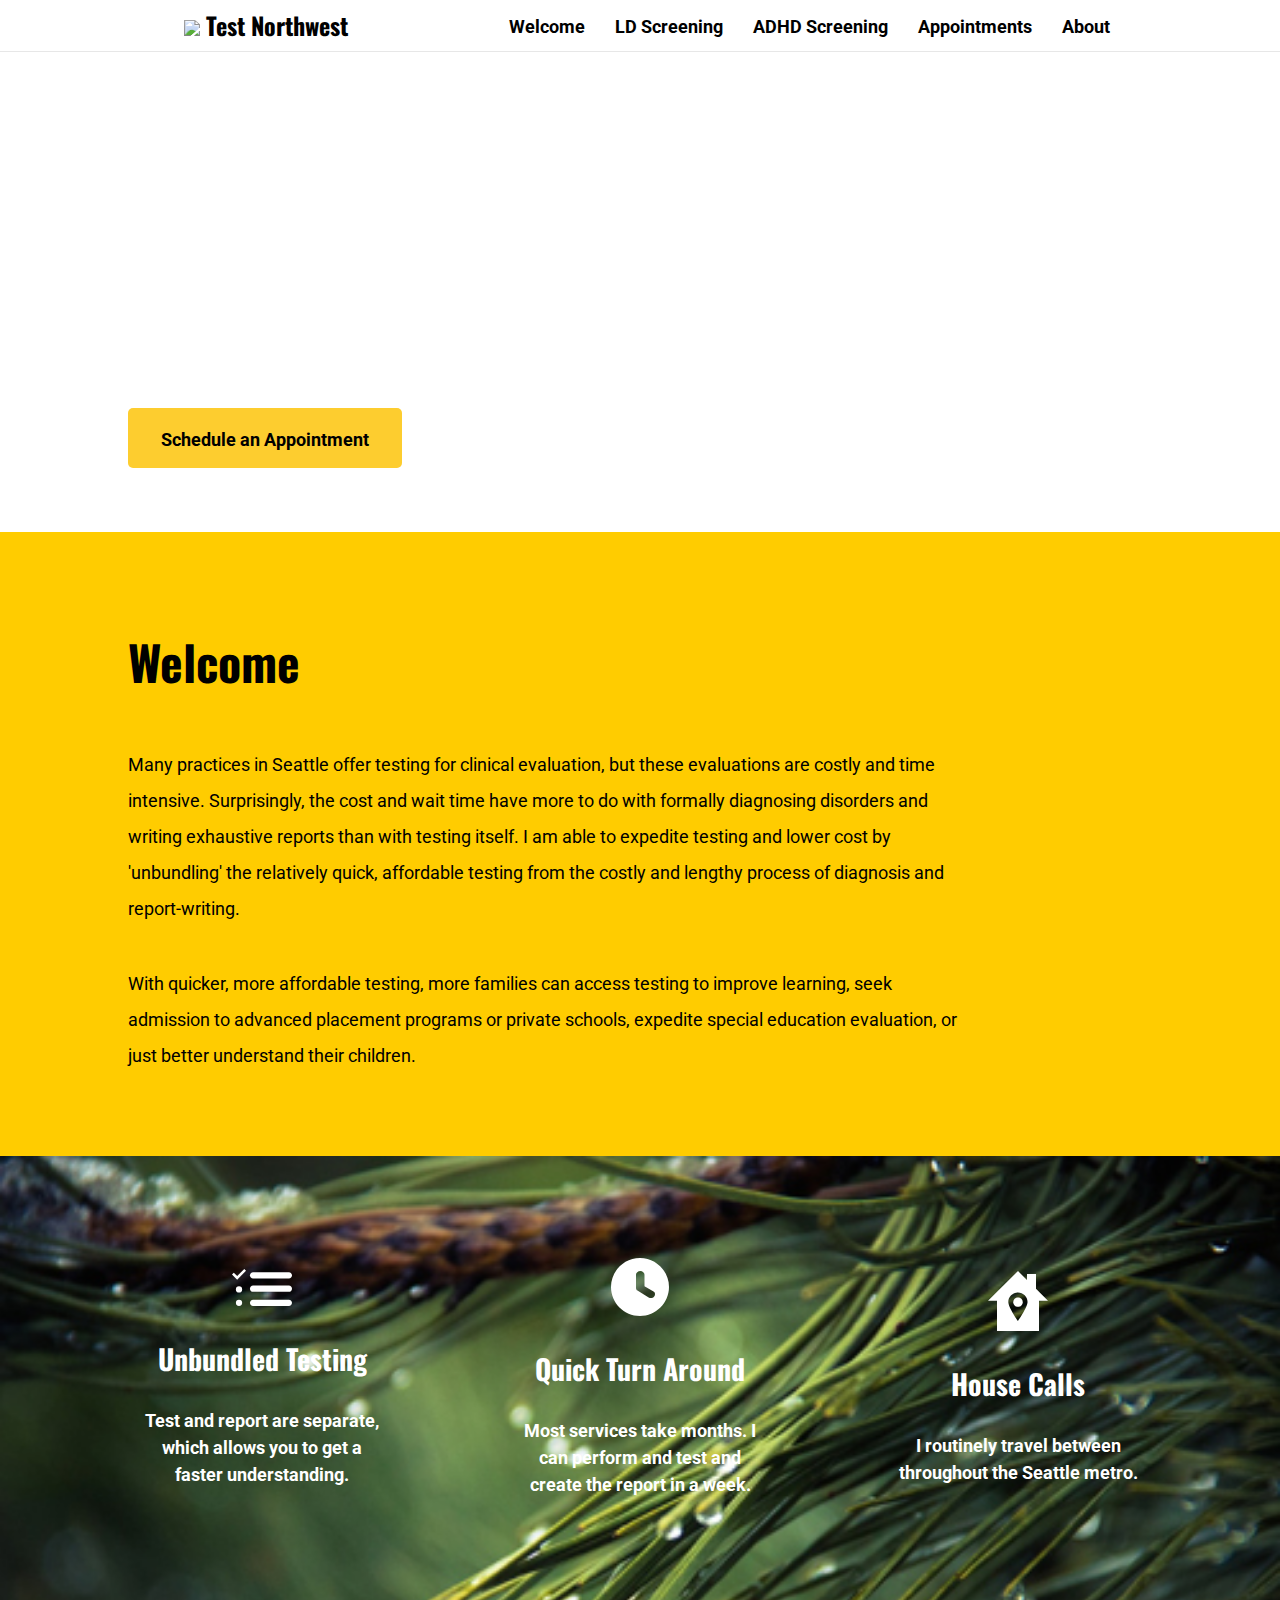
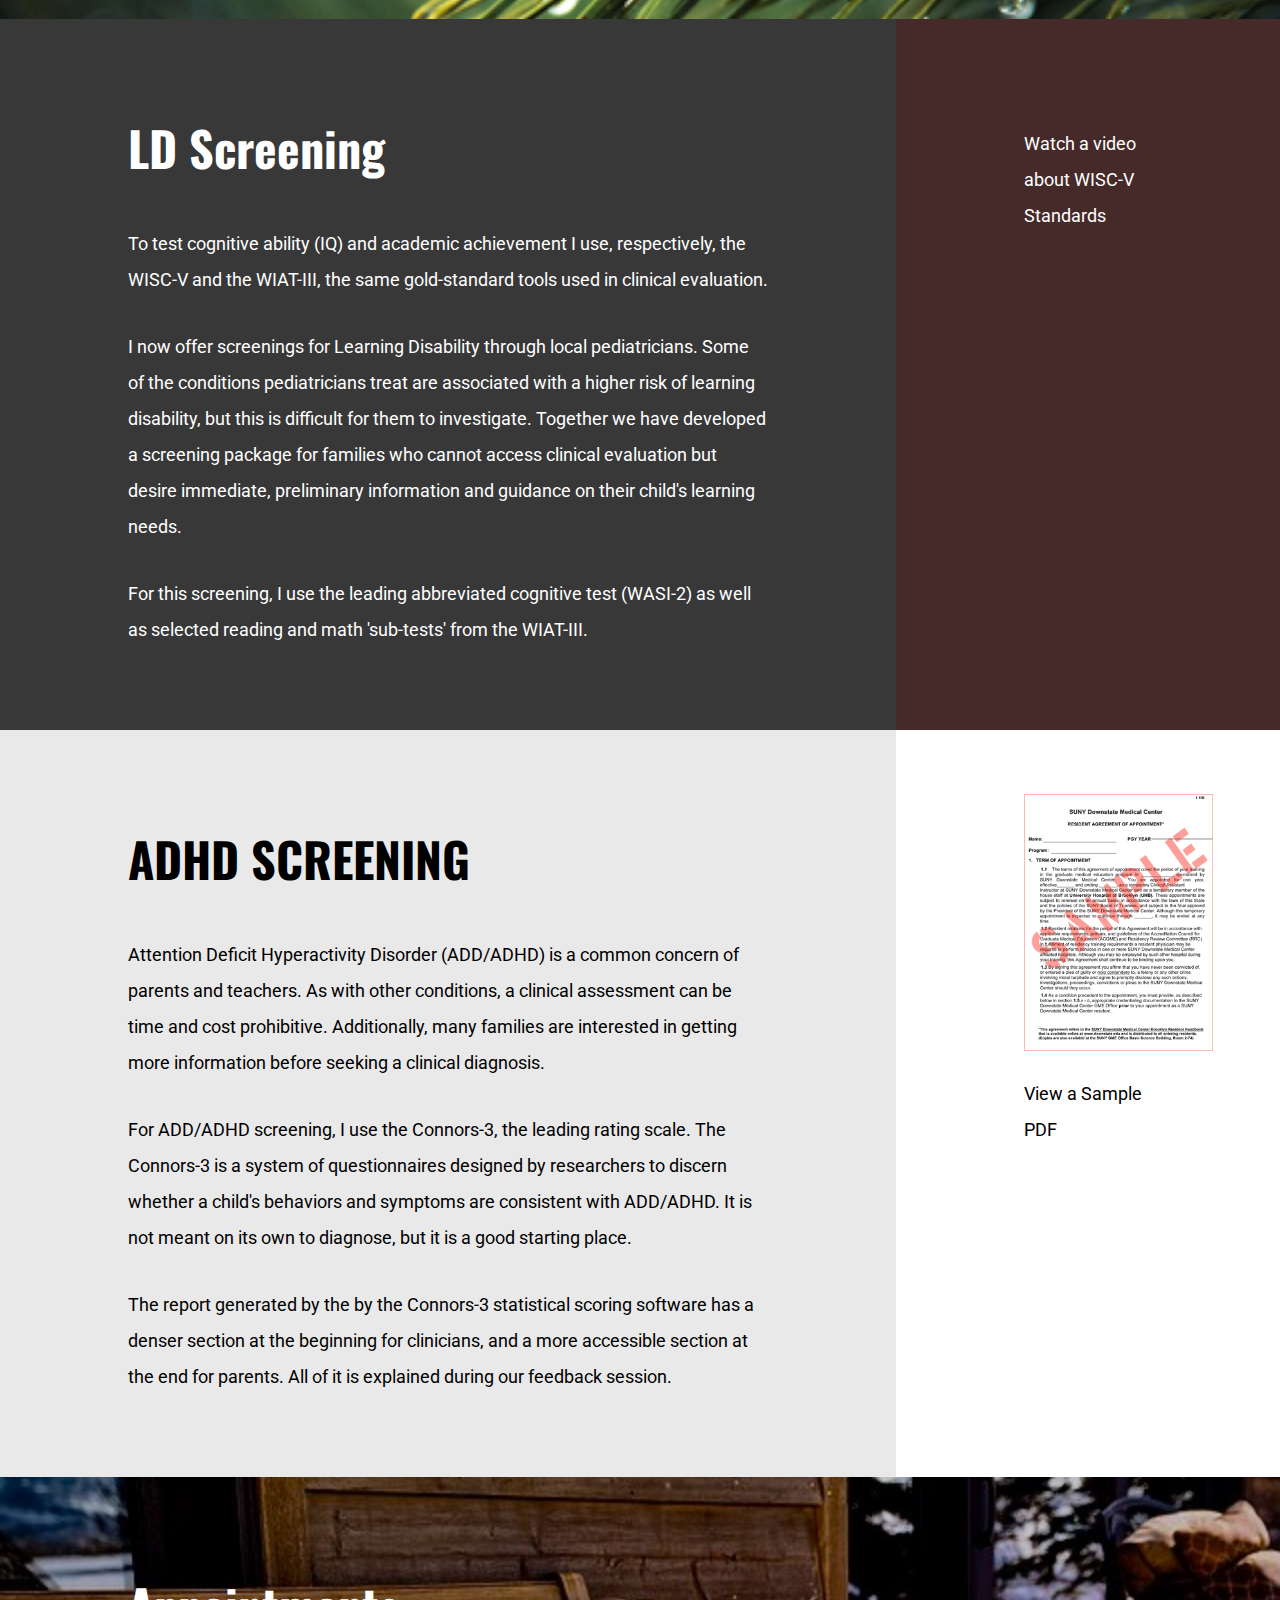
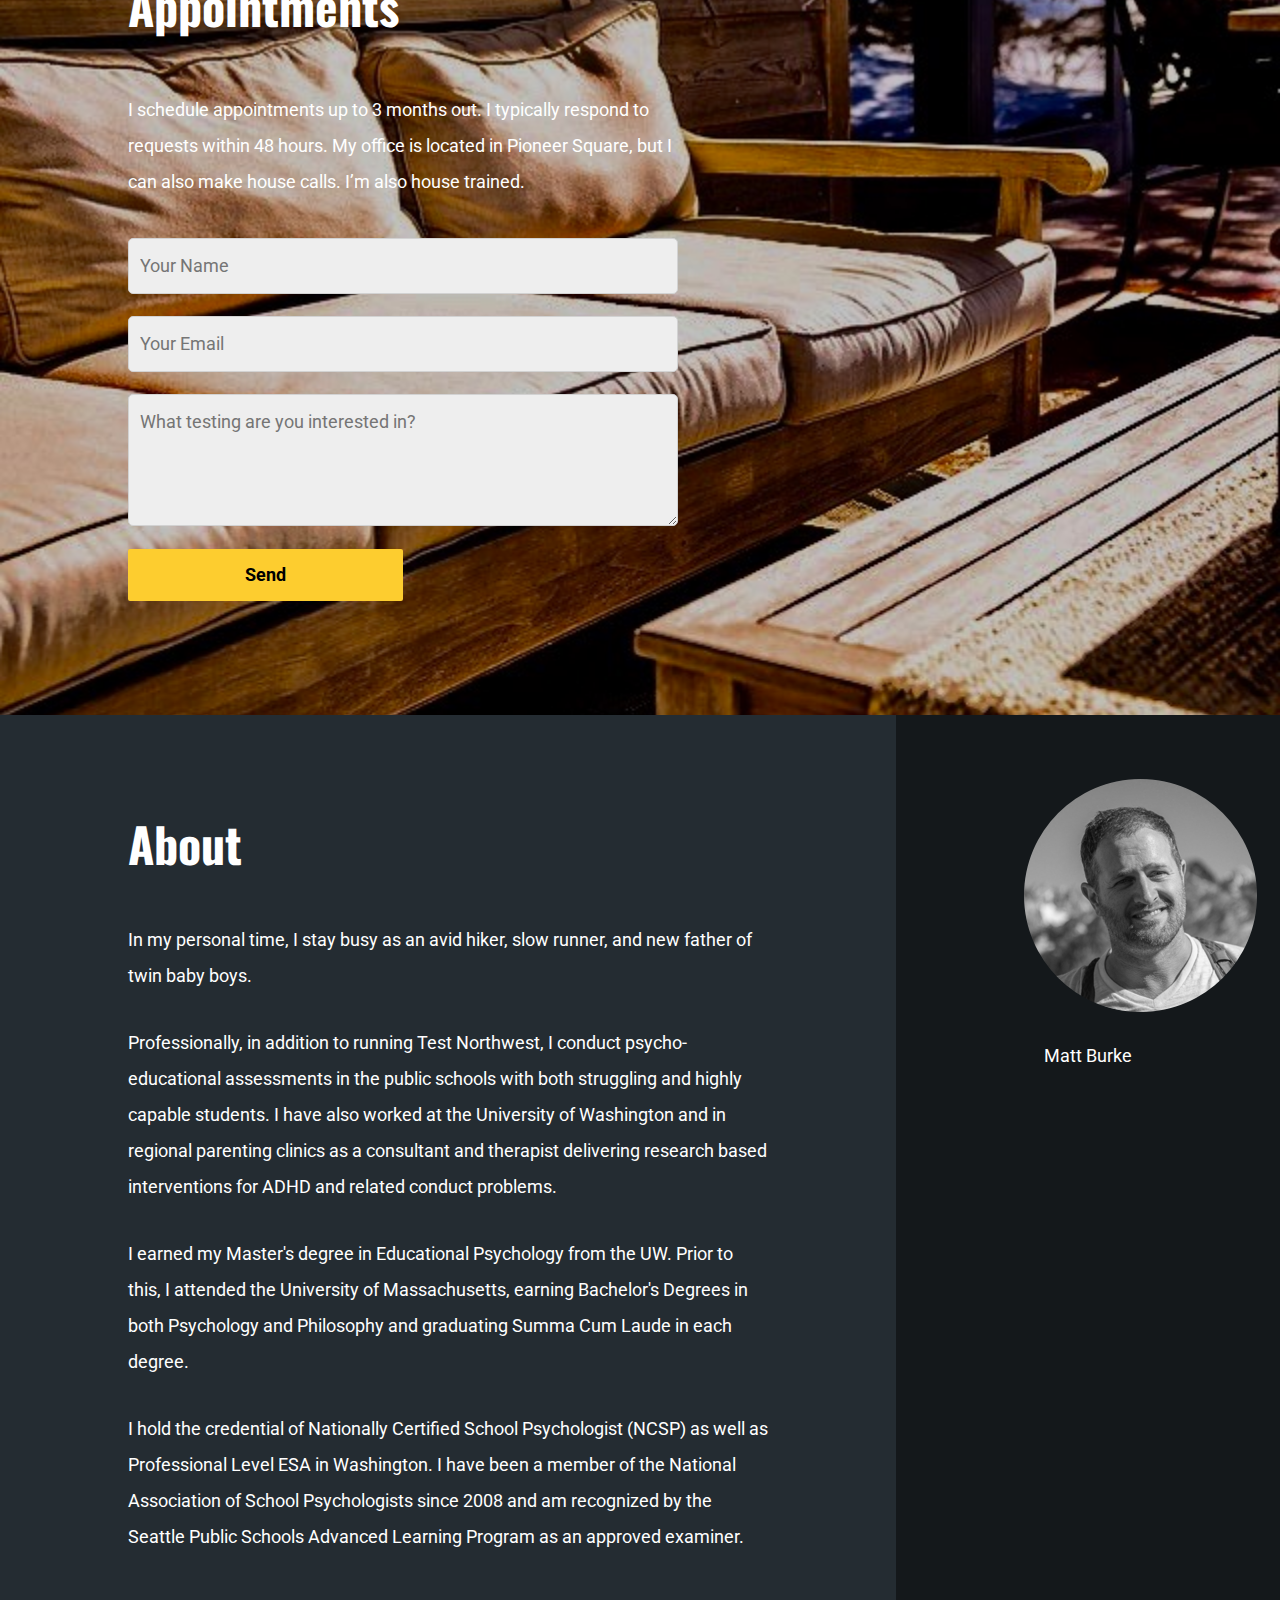
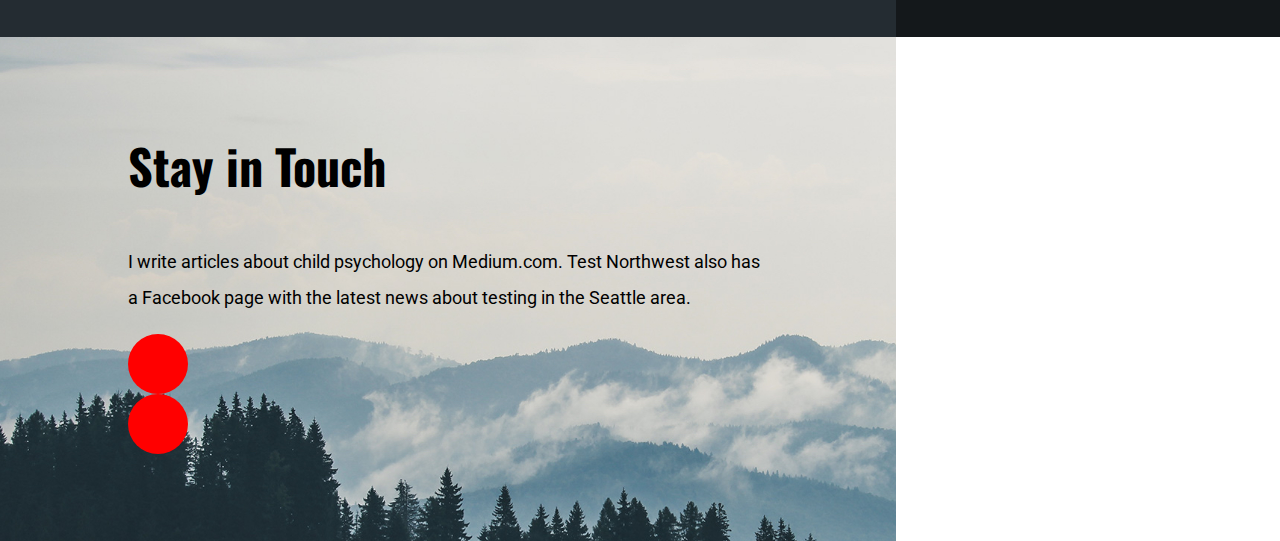
==== commit 6e10a3c2: "Added Photos + Updated CSS" ====
--- a/index.html
+++ b/index.html
@@ -10,7 +10,7 @@
     <meta name="keywords" content="Psychology, Testing, Kids, LD Screening, ADHD Screening, Seattle, Washington">
     <link rel="stylesheet" type="text/css" href="index.css">
     <link rel="stylesheet" type="text/css" href="reset.css">
-    <link href="https://fonts.googleapis.com/css?family=Oswald|Roboto" rel="stylesheet">
+    <link href="https://fonts.googleapis.com/css?family=Oswald|Roboto:400,700" rel="stylesheet">
 
       </head>
 
@@ -121,7 +121,7 @@
     </div>
 
     <div class="seven">
-      <img>
+      <img src="sample.gif">
       <a>
         <p>
           View a Sample PDF
@@ -134,10 +134,10 @@
       <h1>Appointments</h1>
       <p>I schedule appointments up to 3 months out. I typically respond to requests within 48 hours. My office is located in Pioneer Square, but I can also make house calls. I’m also house trained.</p>
       <form>
-        <input name="name" type="text" class="feedback-input" placeholder="Name" />
-          <input name="email" type="text" class="feedback-input" placeholder="Email" />
-          <textarea name="text" class="feedback-input" placeholder="Message"></textarea>
-        <input type="submit" value="SEND MESSAGE"/>
+        <input name="name" type="text" class="feedback-input" placeholder="Your Name" />
+          <input name="email" type="text" class="feedback-input" placeholder="Your Email" />
+          <textarea name="text" class="feedback-input" placeholder="What testing are you interested in?"></textarea>
+        <input type="submit" value="Send"/>
       </form>
     </div>
   <div class="flex">
@@ -150,15 +150,15 @@
     </div>
 
     <div class="ten">
-      <img>
+      <img src="matt.png">
       <p>Matt Burke</p>
     </div>
 
     <span class="eleven">
       <h1>Stay in Touch</h1>
       <p>I write articles about child psychology on Medium.com. Test Northwest also has a Facebook page with the latest news about testing in the Seattle area.</p>
-      <img>
-      <img>
+      <div class="circle"><img></div>
+      <div class="circle"><img></div>
       <img>
     </span>
 
--- a/index.css
+++ b/index.css
@@ -120,7 +120,7 @@
   font-family: Roboto;
   font-size: 18px;
   font-weight: bold;
-  font-style: normal;
+  /*font-style: normal;*/
   font-stretch: normal;
   line-height: 1.5;
   color: #000000;
@@ -147,11 +147,11 @@
   font-size: 20px;
 }
 
-.two p, .four p, .six p, .eight p, .nine p, .eleven p {
+.two p, .four p, .five p, .six p, .seven p, .eight p, .nine p, .ten p, .eleven p {
   padding: 2% 0% 0% 0%;
   max-width: 833px;
   font-family: 'Roboto';
-  font-size: 24px;
+  font-size: 18px;
   line-height: 36px;
 }
 
@@ -242,64 +242,80 @@
   padding: 5% 10% 5% 10%;
   overflow: auto;
   font-size: 20px;
+  /*display: flex;*/
+}
+
+.seven img {
+  max-width: 200px;
+  max-height: 257px;
+  /*align-items: center;
+  justify-content: center;*/
+
 }
 
 .eight {
   height: auto;
-  background-image: url(desk.jpg);
+  background-image: url(couch.jpg);
   background-size: cover;
   max-width: 100%;
   color: white;
   padding: 5% 10% 5% 10%;
   overflow: auto;
   font-size: 20px;
-}
+  z-index: -1;
+}
+
 .eight p{
   max-width: 550px;
 }
 
       form {
-      max-width:420px;
+      max-width:550px;
       width: calc(100% - 2rem);
       /*margin:50px auto;*/
-      margin: 0 auto;
+      /*padding: 5% 10% 5% 10%;*/
+      padding-top: 2%;
+      /*margin: 0 auto;*/
       }
 
       .feedback-input {
       color: #4c4c4c;
       font-family: 'Roboto', sans-serif;
-      font-weight:500;
-      font-size: 14px;
-      border-radius: 2px;
-      line-height: 22px;
-      background-color: white;
-      border:1px solid #4c4c4c;
+      /*font-weight: bold;*/
+      font-size: 18px;
+      border-radius: 5px;
+      line-height: 32px;
+      background-color: #eeeeee;
+      border: solid 1px #d2d2d2;
       transition: all 0.3s;
-      padding: 10px;
-      margin-bottom: 12px;
+      /*padding: 400px;*/
+      margin-bottom: 22px;
       width:100%;
       box-sizing: border-box;
       outline:0;
+      padding: 2%;
 
       }
 
-      .feedback-input:focus { border:1px solid tomato
-      ; }
+      .feedback-input:focus {
+        border: solid 1px #d2d2d2;
+       }
+
 
       textarea {
-      height: 150px;
+      height: 132px;
       line-height: 150%;
       resize:vertical;
       }
 
       [type="submit"] {
       font-family: 'Roboto', sans-serif;
-      width: 100%;
-      background:#4c4c4c;
+      width: 50%;
+      background:#fdcd2f;
       border-radius:2px;
       border:0;
       cursor:pointer;
-      color:white;
+      color:black;
       font-size:18px;
       padding-top:10px;
       padding-bottom:10px;
@@ -307,12 +323,14 @@
       margin-top:-4px;
       font-weight:700;
       margin-bottom: 50px;
+      line-height: 32px;
       }
-      [type="submit"]:hover { background:tomato; }
+      [type="submit"]:hover { background:tomato;
+      color: white;}
 
 
 .nine {
-  background-color: #666676;
+  background-color: #242c32;
   height: auto;
   max-width: 50%;
   padding: 5% 10% 5% 10%;
@@ -322,12 +340,26 @@
 }
 
 .ten {
-  background-color: #323248;
+  background-color: #14181b;
   color: white;
   width: 10%;
   padding: 5% 10% 5% 10%;
   overflow: auto;
   font-size: 20px;
+  text-align: center;
+  /*display: flex;*/
+}
+
+.ten img {
+  max-width: 233px;
+  /*flex: auto;*/
+}
+
+.circle {
+  width: 60px;
+  height: 60px;
+  border-radius: 50%;
+  background-color: red;
 }
 
 .eleven {
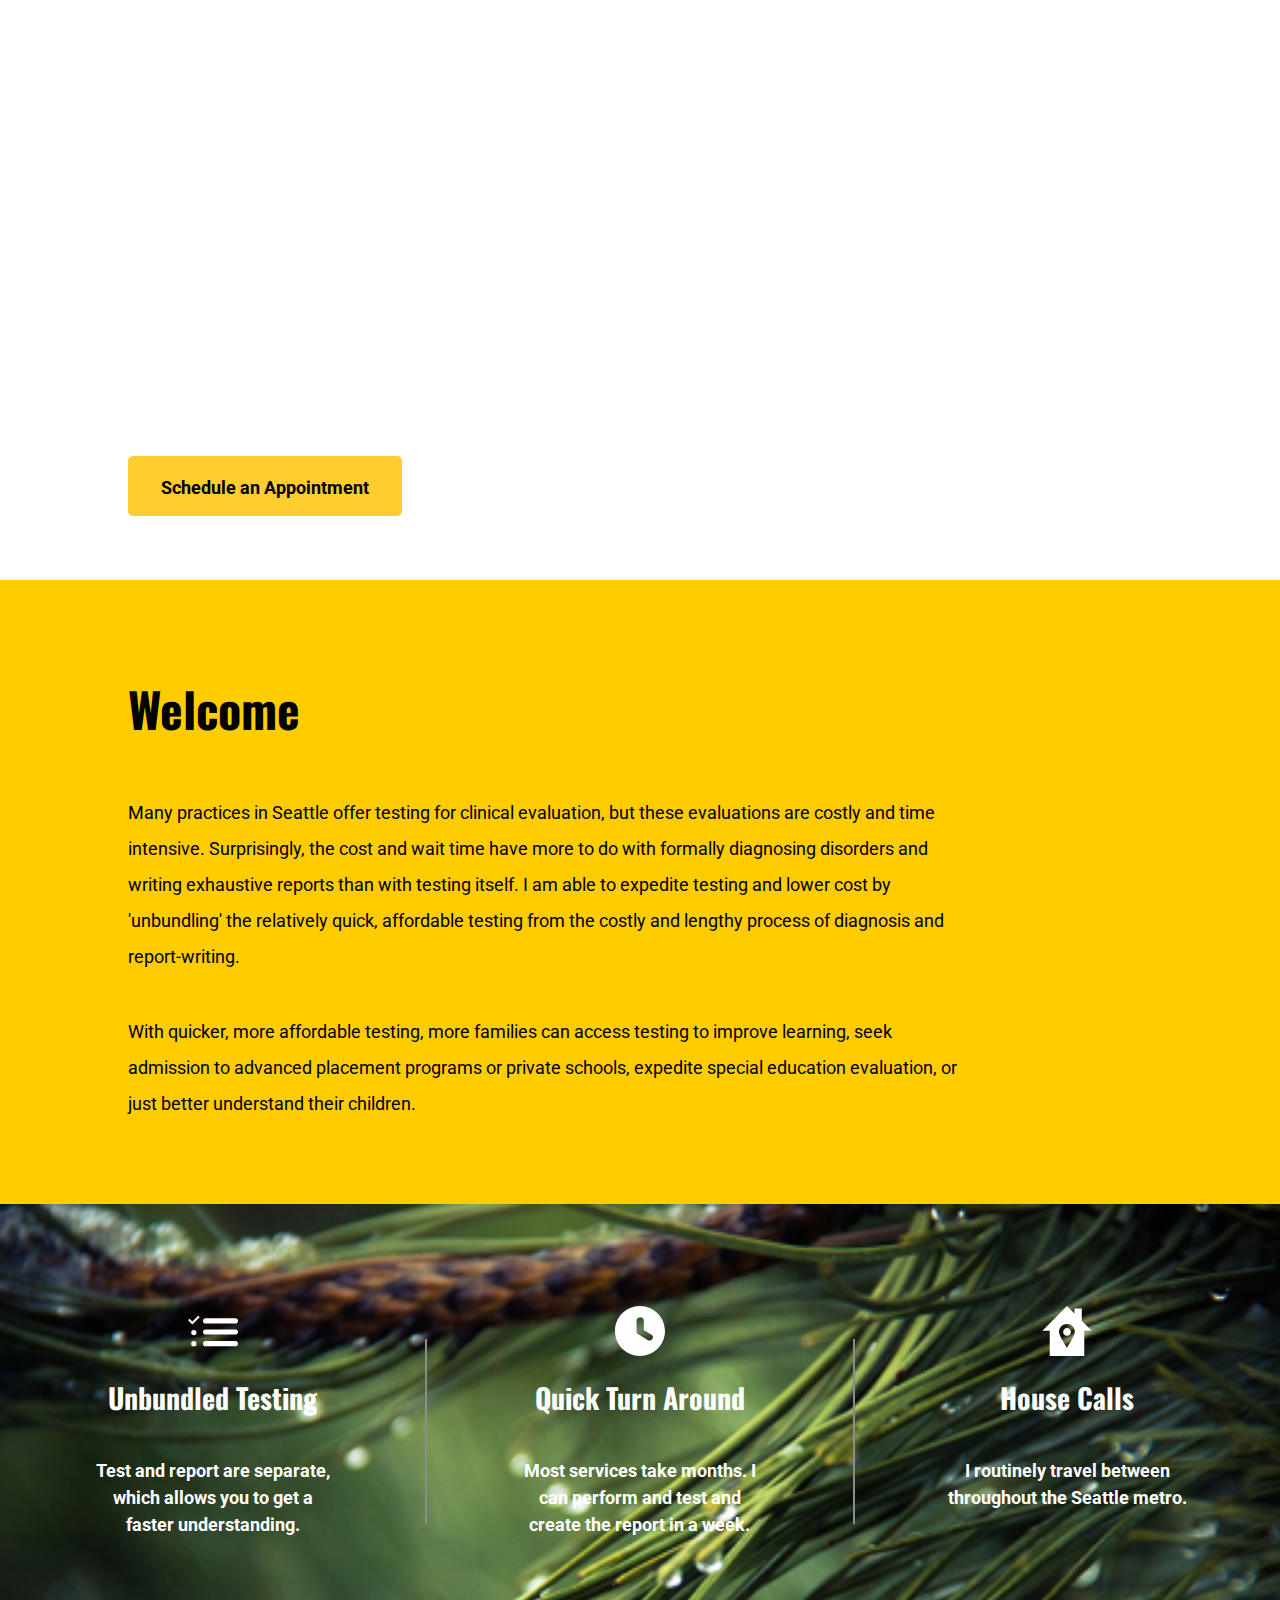
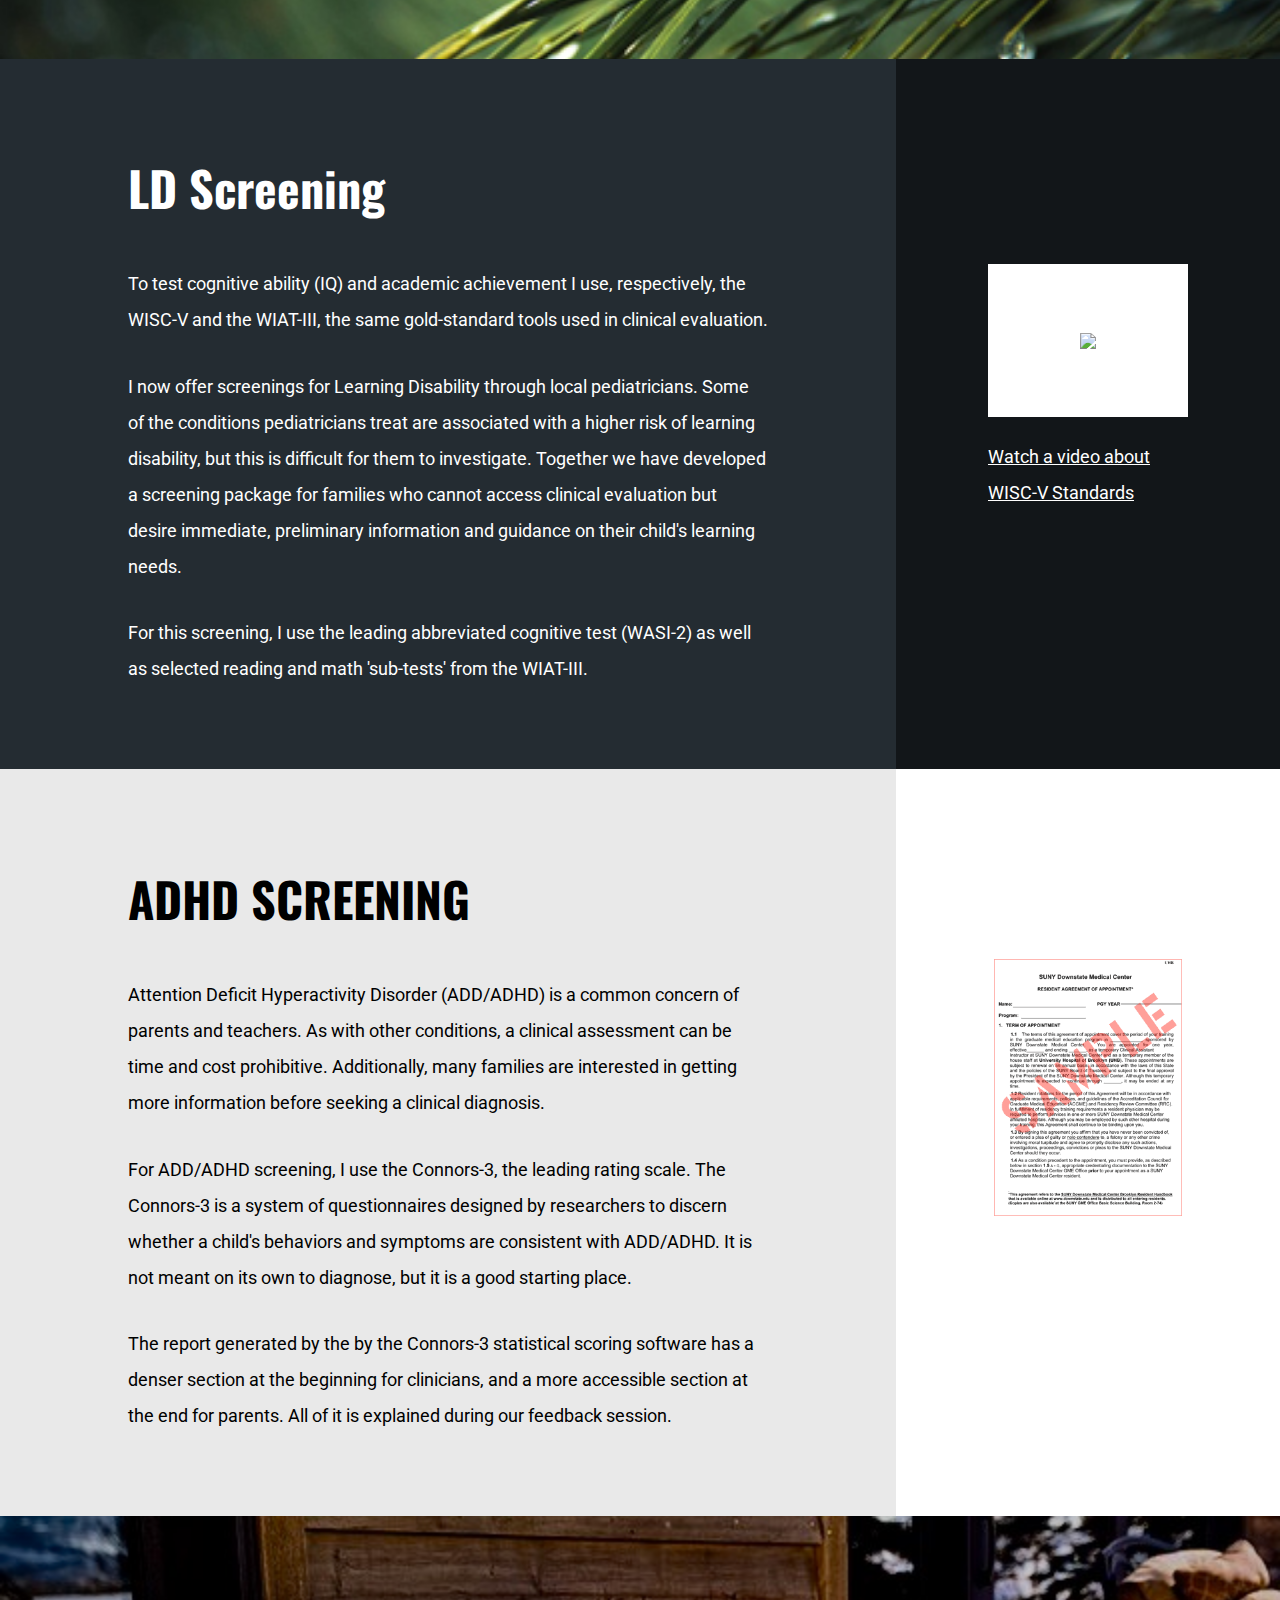
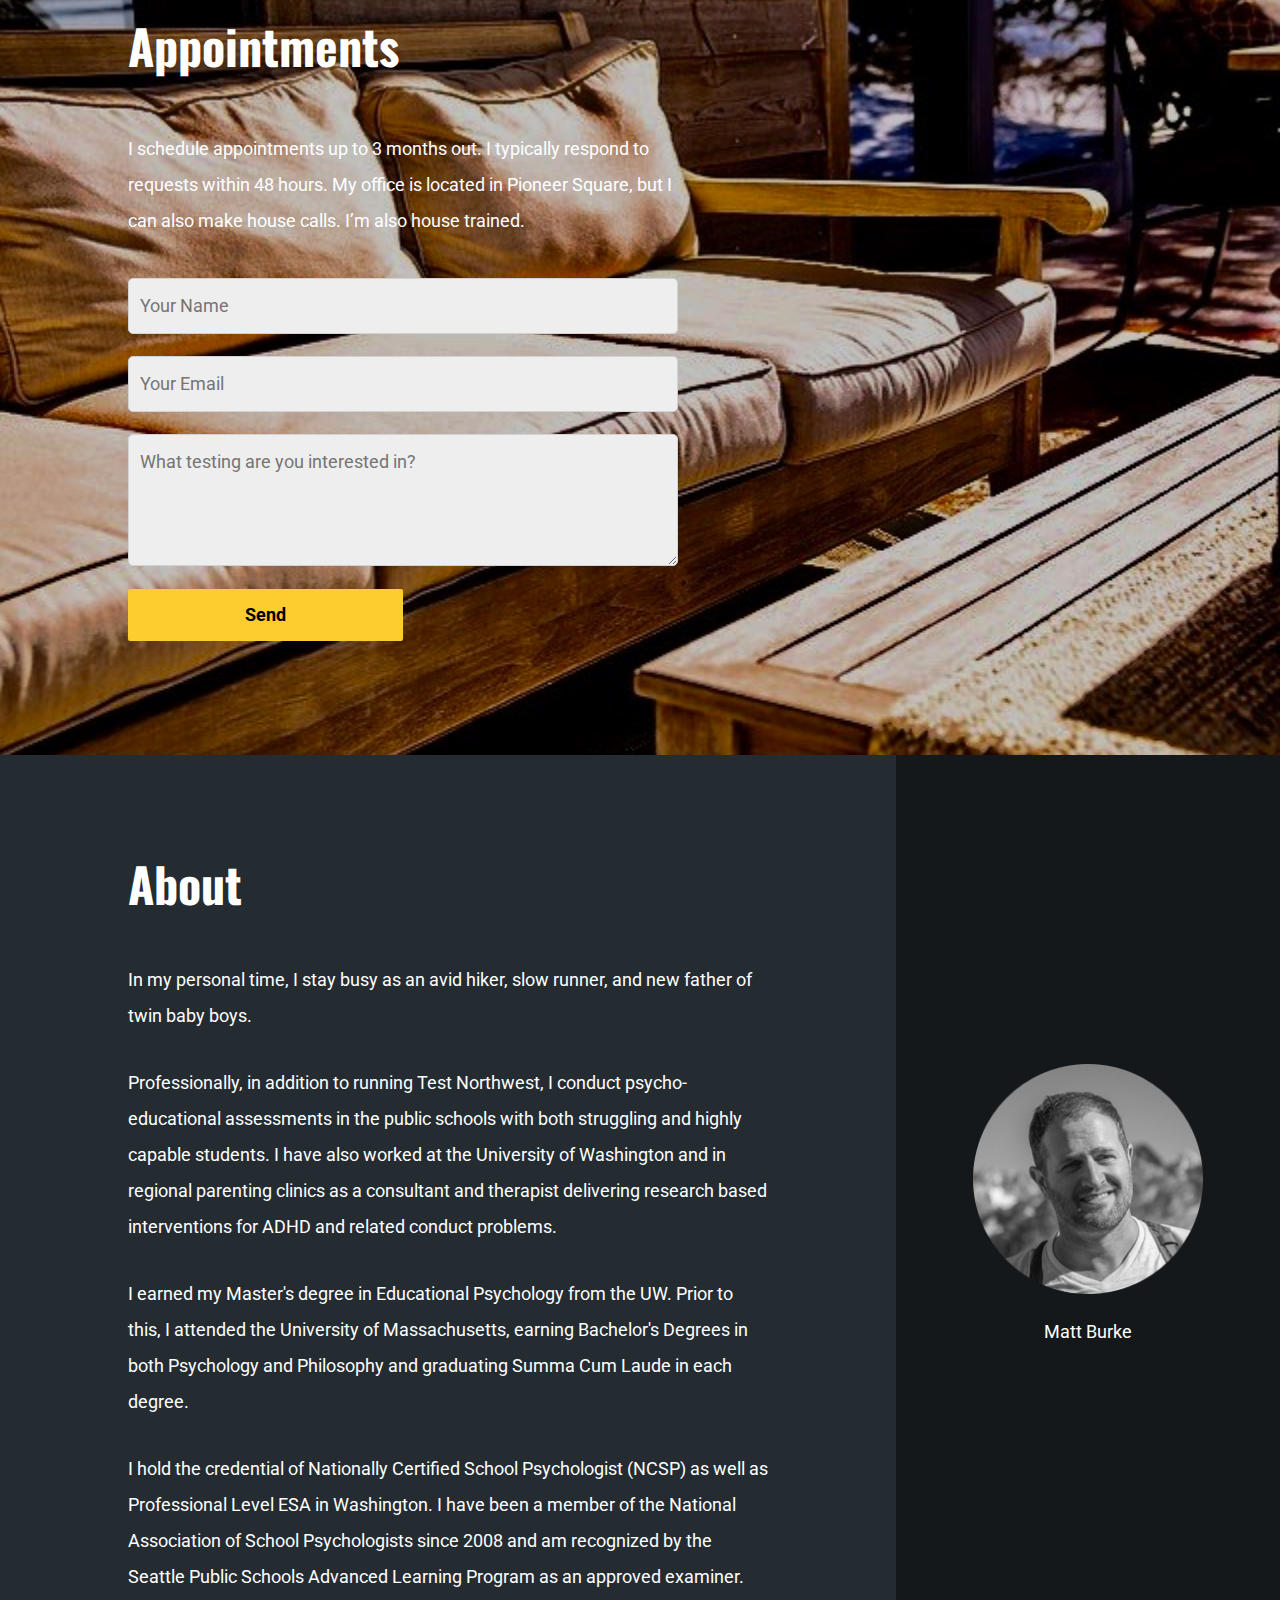
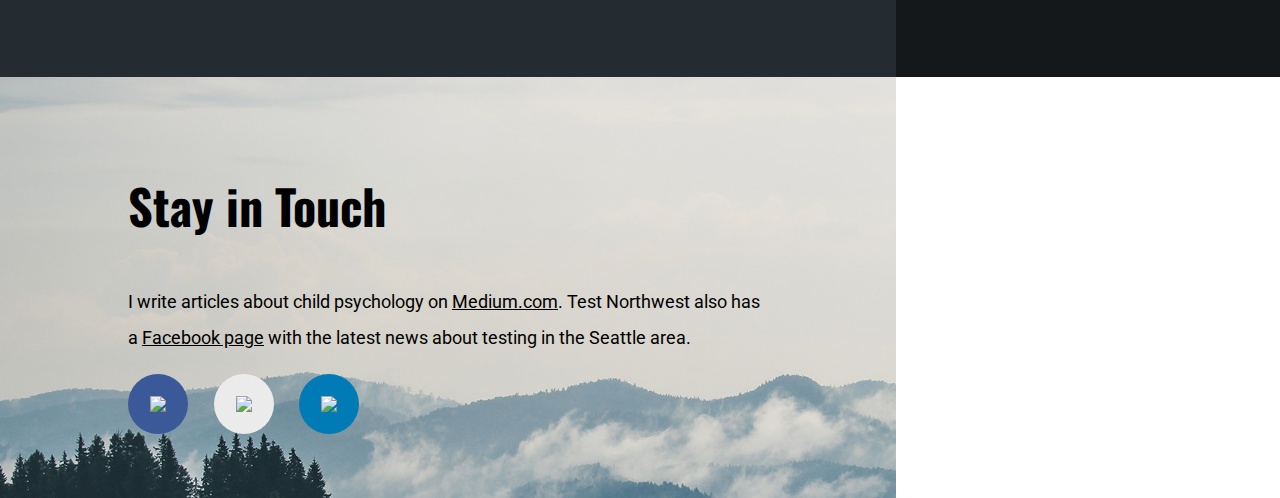
==== commit 93858fec: "Nav Bar Changes" ====
--- a/index.html
+++ b/index.html
@@ -10,6 +10,7 @@
     <meta name="keywords" content="Psychology, Testing, Kids, LD Screening, ADHD Screening, Seattle, Washington">
     <link rel="stylesheet" type="text/css" href="index.css">
     <link rel="stylesheet" type="text/css" href="reset.css">
+    <link rel="stylesheet" href="https://cdnjs.cloudflare.com/ajax/libs/font-awesome/4.7.0/css/font-awesome.min.css">
     <link href="https://fonts.googleapis.com/css?family=Oswald|Roboto:400,700" rel="stylesheet">
 
       </head>
@@ -17,7 +18,7 @@
 
 <body>
 
-    <header>
+    <!-- <header>
       <div class="flex-container">
         <h1 id="header-title">
           <img src="logo.svg">
@@ -29,9 +30,6 @@
           <li><a href="#">ADHD Screening</a></li>
           <li><a href="#">Appointments</a></li>
           <li><a href="#">About</a></li>
-          <!-- <li class="icon">
-            <a href="javascript:void(0)ow ;" onclick="myFunction()">&#9776;</a>
-          </li> -->
         </ul>
 
         <li class="icon">
@@ -39,15 +37,22 @@
         </li>
 
       </div>
-    </header>
-
-<!--
-    <header>
+    </header> -->
+
+
+  <div class="one">
+
+    <!-- <header>
       <div class="flex-container">
         <h1 id="header-title">
+          <img src="logo.svg">
           <a href="#"> Test Northwest</a>
         </h1>
         <ul class="topnav" id="nav">
+          <h1 id="header-title">
+            <img src="logo.svg">
+            <a href="#"> Test Northwest</a>
+          </h1>
           <li><a href="#">Welcome</a></li>
           <li><a href="#">LD Screening</a></li>
           <li><a href="#">ADHD Screening</a></li>
@@ -57,10 +62,31 @@
             <a href="javascript:void(0)ow ;" onclick="myFunction()">&#9776;</a>
           </li>
         </ul>
+
+        <li class="icon">
+          <a href="javascript:void(0)ow ;" onclick="myFunction()">&#9776;</a>
+        </li>
+
       </div>
     </header> -->
 
-    <div class="one">
+
+    <header class="row split y-center">
+      <div class="logo row bottom">
+        <img src="https://janepohorecka.github.io/Test-Northwest/logo.svg" alt="">
+        <h2>Test Northwest</h2>
+      </div>
+      <nav class="row">
+        <a href="#">Welcome</a>
+        <a href="#">LD Screening</a>
+        <a href="#">ADHD Screening</a>
+        <a href="#">Appointments</a>
+        <a href="#">About</a>
+      </nav>
+      <i class="fa fa-navicon"></i>
+    </header>
+
+    <div class="one-text">
       <h1>
         <p>Offering expert cognitive and academic testing quickly and affordably.</p>
       </h1>
@@ -70,7 +96,7 @@
       </div>
       </a>
     </div>
-
+  </div>
     <div class="two">
       <h1>
         Welcome
@@ -86,10 +112,18 @@
         <p>Test and report are separate, which allows you to get a faster understanding.</p>
       </div>
 
+      <div class="three-sub">
+        <div class="three-line"></div>
+      </div>
+
       <div class="three-three">
         <img src="clock.svg">
         <h3>Quick Turn Around</h3>
         <p>Most services take months. I can perform and test and create the report in a week.</p>
+      </div>
+
+      <div class="three-sub">
+        <div class="three-line"></div>
       </div>
 
       <div class="three-three">
@@ -107,9 +141,11 @@
     </div>
 
     <div class="five">
-      <img>
-      <a>
-        <p>Watch a video about WISC-V Standards</p>
+      <div class="five-box">
+        <img src="wisc-v.png">
+      </div>
+      <a href="https://www.youtube.com/watch?v=3nk3wFGV_1Q">
+        <p><u>Watch a video about WISC-V Standards</u></p>
       </a>
     </div>
 
@@ -122,9 +158,9 @@
 
     <div class="seven">
       <img src="sample.gif">
-      <a>
+      <a href="google.com">
         <p>
-          View a Sample PDF
+          <u>View a Sample PDF</u>
         </p>
       </a>
 
@@ -140,37 +176,37 @@
         <input type="submit" value="Send"/>
       </form>
     </div>
-  <div class="flex">
-    <div class="nine">
-      <h1>About</h1>
-      <p>In my personal time, I stay busy as an avid hiker, slow runner, and new father of twin baby boys.</p>
-      <p>Professionally, in addition to running Test Northwest, I conduct psycho- educational assessments in the public schools with both struggling and highly capable students. I have also worked at the University of Washington and in regional parenting clinics as a consultant and therapist delivering research based interventions for ADHD and related conduct problems.</p>
-      <p>I earned my Master's degree in Educational Psychology from the UW. Prior to this, I attended the University of Massachusetts, earning Bachelor's Degrees in both Psychology and Philosophy and graduating Summa Cum Laude in each degree.</p>
-      <p>I hold the credential of Nationally Certified School Psychologist (NCSP) as well as Professional Level ESA in Washington. I have been a member of the National Association of School Psychologists since 2008 and am recognized by the Seattle Public Schools Advanced Learning Program as an approved examiner.</p>
-    </div>
-
-    <div class="ten">
-      <img src="matt.png">
-      <p>Matt Burke</p>
-    </div>
-
-    <span class="eleven">
-      <h1>Stay in Touch</h1>
-      <p>I write articles about child psychology on Medium.com. Test Northwest also has a Facebook page with the latest news about testing in the Seattle area.</p>
-      <div class="circle"><img></div>
-      <div class="circle"><img></div>
-      <img>
-    </span>
-
-    <a>
-      <div>
-      </div>
-    </a>
-
-  </div>
-
-
-    <script>
+<div class="flex">
+  <div class="nine">
+    <h1>About</h1>
+    <p>In my personal time, I stay busy as an avid hiker, slow runner, and new father of twin baby boys.</p>
+    <p>Professionally, in addition to running Test Northwest, I conduct psycho- educational assessments in the public schools with both struggling and highly capable students. I have also worked at the University of Washington and in regional parenting clinics as a consultant and therapist delivering research based interventions for ADHD and related conduct problems.</p>
+    <p>I earned my Master's degree in Educational Psychology from the UW. Prior to this, I attended the University of Massachusetts, earning Bachelor's Degrees in both Psychology and Philosophy and graduating Summa Cum Laude in each degree.</p>
+    <p>I hold the credential of Nationally Certified School Psychologist (NCSP) as well as Professional Level ESA in Washington. I have been a member of the National Association of School Psychologists since 2008 and am recognized by the Seattle Public Schools Advanced Learning Program as an approved examiner.</p>
+  </div>
+
+  <div class="ten">
+    <img src="matt.png">
+    <p>Matt Burke</p>
+  </div>
+</div>
+<div class="flex">
+  <div class="eleven">
+    <h1>Stay in Touch</h1>
+    <p>I write articles about child psychology on <a href="medium.com/testnorthwest" target="_blank"><u>Medium.com</u></a>. Test Northwest also has a <a href="facebook.com/testnorthwest" target="_blank"><u>Facebook page</u></a> with the latest news about testing in the Seattle area.</p>
+    <div class="circle">
+      <a class="facebook-no" href="http://www.w3schools.com/html/" target="_blank"><div class="circle-circle facebook"><img src="facebook.svg"></div></a>
+      <a href="http://www.w3schools.com/html/" target="_blank"><div class="circle-circle medium"><img src="medium.png"></div></a>
+      <a href="http://www.w3schools.com/html/" target="_blank"><div class="circle-circle linkdin"><img src="linkdin.svg"></div></a>
+    </div>
+  </div>
+
+    <!-- <div class="flex"> -->
+      <iframe class="twelve" src="https://www.google.com/maps/embed?pb=!1m18!1m12!1m3!1d2690.3315290236346!2d-122.33608828443779!3d47.60024289641037!2m3!1f0!2f0!3f0!3m2!1i1024!2i768!4f13.1!3m3!1m2!1s0x54906aa52e0c8095%3A0x36a880fa2849950e!2s216+1st+Avenue+South+%23415%2C+Seattle%2C+WA+98104!5e0!3m2!1sen!2sus!4v1485180456546" width="30%" height="auto" frameborder="0" style="border:0" allowfullscreen></iframe>
+    <!-- </div> -->
+  </div>
+
+    <!-- <script>
     /* Toggle between adding and removing the "responsive" class to topnav when the user clicks on the icon */
 function myFunction() {
     var x = document.getElementById("nav");
@@ -180,6 +216,15 @@
         x.className = "topnav";
     }
 }
+    </script> -->
+
+    <script src="https://code.jquery.com/jquery-3.1.0.js"></script>
+    <script>
+    // $(document).ready(function() {
+
+      $('header .fa').on('click', function() {
+        $('header nav').toggleClass('show');
+      });
     </script>
 
 
--- a/index.css
+++ b/index.css
@@ -19,41 +19,144 @@
   width: 100%;
 }
 
+
+a{
+  text-decoration: none;
+  color: #fff;
+}
+
+img {
+  max-width: 100%;
+}
+
+.row {
+  display: flex;
+}
+
+.split {
+  justify-content: space-between;
+}
+
+.bottom {
+  align-items: center;
+}
+
+.y-center {
+  align-items: center;
+}
+
 header {
+  padding: 16px 5% 8px 0;
+  margin-left: 10%;
+  user-select: none;
+  max-width: 1300px;
+  top: 0;
+  /*background-color: red;*/
+}
+
+.logo img {
+  max-height: 68px;
+  padding-right: 15px;
+
+}
+
+.logo h2 {
+  font-size: 24px;
+  color: white;
+}
+
+header .fa {
+  font-size: 1.3em;
+  display: none;
+  cursor: pointer;
+}
+
+header nav a {
+  padding-top: 15px;
+  font-family: 'Roboto';
+  font-weight: bold;
+  font-size: 18px;
+  padding: 10px;
+}
+
+header nav a:not(:last-child) {
+  margin-right: 15px;
+}
+
+@media (max-width: 1000px) {
+
+
+  header .fa {
+    display: block;
+    color: white;
+  }
+
+  header nav {
+    flex-direction: column;
+    align-items: center;
+    position: absolute;
+    top: 90px;
+    left: 0;
+    z-index: 1;
+    width: 100%;
+    background: #777;
+    padding: 20px 0;
+    opacity: 0;
+    visibility: hidden;
+  }
+
+  header nav a {
+    margin: 0 0 8px;
+    font-size: 1.3em;
+  }
+
+.row a {
+  list-style-type:none;
+}
+
+  header nav.show {
+    opacity: 1;
+    visibility: visible;
+    transition: opacity .3s, visibility .3s;
+  }
+}
+
+/*header {
   height: 51px;
-  border-bottom: 1px solid #e7e7e7;
-  /*position: fixed;*/
-  background-color: transparent;
 }
 
 .flex-container {
-  max-width: 970px;
-  margin: 0 auto;
+
   display: flex;
   justify-content: space-between;
   align-items: center;
   flex-direction: row;
   height: 52px;
+  padding-top: 20px;
 }
 
 #header-title {
-  margin-left: 3%;
+  margin-left: 10%;
   font-family: 'Oswald', sans-serif;
-  font-size: 24px;
+  font-size: 29px;
   font-weight: bold;
   font-style: normal;
   font-stretch: normal;
   text-decoration: none;
-  /*background-color: red;*/
+}
+
+.topnav {
+  padding-right: 5%;
 }
 
 #header-title img {
-  max-height: 24px;
+  max-height: 44px;
+  padding-right: 15px;
 }
 
 #header-title p {
   text-decoration: none;
-}
+}*/
 
 h1 {
   font-family: 'Oswald', sans-serif;
@@ -64,10 +167,16 @@
 
 h1 a, li a{
   text-decoration: none;
-  color: black;
-}
-
-.flex-container ul {
+  color: white;
+}
+
+h2{
+  font-size: 24px;
+  font-family: 'Oswald', sans-serif;
+  /*margin-left: 10%;*/
+}
+
+/*.flex-container ul {
   display: flex;
   list-style-type:none;
   font-family: Roboto;
@@ -77,15 +186,15 @@
   font-stretch: normal;
   text-align: center;
   color: #ffffff;
-}
-
-li {
-  padding: 15px;
-  width: auto;
-}
-
-ul li a:hover {
-  color: tomato;
+  padding-top: 10px;
+}*/
+
+/*li {
+  padding: 20px;
+}*/
+
+/*ul li a:hover {
+  color: #fdcd2f;
   transition: 0.3s;
 }
 
@@ -93,15 +202,18 @@
 li.icon {
   display: none;
 }
-
+*/
 .one {
   height: auto;
   max-width: 100%;
   background-image: url(write.jpg);
   background-size: cover;
+}
+
+.one-text {
   padding: 10% 25% 5% 10%;
   color: white;
-  top: 0;
+  /*top: 0;*/
   overflow: auto;
 }
 
@@ -127,12 +239,11 @@
 }
 
 #square:hover {
-  background-color: #aa8302;
-  transition: .3s;
-  color: white;
-}
-
-.one a {
+  background-color: #2f5ffd;
+  transition: .5s;
+}
+
+.one-text a {
   background-color: #FFCC00;
   border-radius: 10%;
   text-decoration: none;
@@ -165,24 +276,61 @@
   flex-wrap:wrap;
   flex-direction: row;
   padding: 8% 0 8% 0;
-  text-align: center;
-  align-items: center;
-  justify-content: center;
+  /*text-align: center;*/
 }
 
 .three-three {
   width: 3;
+  display: flex;
+  flex: 1;
   padding: 0 5% 0 5%;
-  /*margin: auto;*/
-  justify-content: center;
-  align-items: center;
-  color: white;
-  /*height:400px;*/
+  line-height: 27px;
+  justify-content: baseline;
+  color: white;
+  -webkit-flex-direction: column;
+  flex-direction: column;
+
+
+  display: -webkit-flex;
+display: flex;
+-webkit-flex-direction: column; /* works with row or column */
+flex-direction: column;
+-webkit-align-items: center;
+align-items: center;
+
 }
 
 .three-three img {
-  max-width: 60px;
-  max-height: 60px;
+  min-width: 50px;
+  min-height: 50px;
+  max-width: 50px;
+  max-height: 50px;
+}
+
+.three-sub {
+  display: flex;
+  justify-content: center;
+  -webkit-flex-direction: column;
+  flex-direction: column;
+  display: -webkit-flex;
+  display: flex;
+  -webkit-flex-direction: column; /* works with row or column */
+  flex-direction: column;
+  -webkit-align-items: center;
+  align-items: center;
+}
+
+.three-line {
+  height: 183px;
+  border: solid 1px #8c8c8c;
+}
+
+.three-three p {
+  /*-webkit-justify-content: flex-end;
+  justify-content: flex-end;*/
+  text-align: center;
+  justify-content: center;
+  line-height: 27px;
 }
 
 h3{
@@ -206,7 +354,7 @@
 
 .four {
   height: auto;
-  background-color: #383838;
+  background-color: #242c32;
   color:white;
   max-width: 50%;
   padding: 5% 10% 5% 10%;
@@ -216,12 +364,54 @@
 
 .five {
   height: auto;
-  background-color: #462a2a;
+  background-color: #121619;
   color: white;
   width: 10%;
   padding: 5% 10% 5% 10%;
   overflow: auto;
   font-size: 20px;
+  display: -webkit-flex;
+  display: flex;
+  -webkit-align-items: center;
+  align-items: center;
+  -webkit-justify-content: center;
+  justify-content: center;
+  -webkit-flex-flow: column wrap;
+  flex-flow: column wrap;
+  -webkit-align-content: center;
+  align-content: center;
+
+}
+
+.five a p {
+  color: white;
+}
+
+.five a p:hover {
+    color: #fdcd2f;
+    transition: .5s;
+}
+
+.five a p:visited {
+  color: #2F5FFD;
+}
+
+.five-box {
+  background-color: white;
+  height: 153px;
+  width: 200px;
+  display: -webkit-flex;
+ display: flex;
+ -webkit-flex-direction: row /* works with row or column */
+ flex-direction: row;
+ -webkit-align-items: center;
+ align-items: center;
+ -webkit-justify-content: center;
+ justify-content: center;
+}
+
+.five-box img {
+   max-width: 150px;
 }
 
 .six {
@@ -243,6 +433,26 @@
   overflow: auto;
   font-size: 20px;
   /*display: flex;*/
+  display: -webkit-flex;
+  display: flex;
+  -webkit-align-items: center;
+  align-items: center;
+  -webkit-justify-content: center;
+  justify-content: center;
+  -webkit-flex-flow: column wrap;
+  flex-flow: column wrap;
+  -webkit-align-content: center;
+  align-content: center;
+}
+
+.seven a p:hover {
+    color: #2F5FFD;
+    transition: .3s;
+}
+
+.seven a p:visited {
+    color: #fd2f5f;
+    transition: .3s;
 }
 
 .seven img {
@@ -325,8 +535,7 @@
       margin-bottom: 50px;
       line-height: 32px;
       }
-      [type="submit"]:hover { background:tomato;
-      color: white;}
+      [type="submit"]:hover { background:#2f5ffd;}
 
 
 .nine {
@@ -344,42 +553,112 @@
   color: white;
   width: 10%;
   padding: 5% 10% 5% 10%;
-  overflow: auto;
   font-size: 20px;
   text-align: center;
+  display: flex;
+  flex-flow: wrap;
+  overflow: hidden;
+  object-fit: inherit;
+  display: -webkit-flex;
+  display: flex;
+  -webkit-flex-direction: row /* works with row or column */
+  flex-direction: row;
+  -webkit-align-items: center;
+  align-items:flex-end;
+  -webkit-justify-content: center;
+  justify-content: center;
+  align-content: center;
+}
+
+.ten img {
+  max-width: 230px;
+  max-height: 230px;
+  justify-content: center;
+}
+
+.eleven {
+  height: auto;
+  background-image: url(mountains-clouds-forest-fog.jpg);
+  background-size: cover;
+  max-width: 50%;
+  padding: 5% 10% 5% 10%;
+  /*overflow: auto;*/
+  font-size: 20px;
+}
+
+.eleven a:link {
+  color: black;
+  text-decoration: none;
+}
+
+.eleven a:hover {
+  color: #2f5ffd;
+  transition: .5s;
+}
+
+.eleven a:visited {
+  color: #fd2f5f;
+}
+
+.circle {
+  display: flex;
+  width: 3;
+  height: 60px;
+  border-radius: 50%;
+  /*background-color: red;*/
+}
+
+.circle a:not(.facebook-no) {
+  margin: 0 0% 0 4%;
+}
+
+.circle-circle {
   /*display: flex;*/
-}
-
-.ten img {
-  max-width: 233px;
-  /*flex: auto;*/
-}
-
-.circle {
   width: 60px;
   height: 60px;
   border-radius: 50%;
-  background-color: red;
-}
-
-.eleven {
-  height: auto;
-  background-image: url(mountains-clouds-forest-fog.jpg);
-  background-size: cover;
-  max-width: 50%;
-  padding: 5% 10% 5% 10%;
-  overflow: auto;
-  font-size: 20px;
+  background-color: orange;
+  /*justify-content: center;*/
+  align-items: center;
+  display: -webkit-flex;
+  display: flex;
+  -webkit-flex-direction: row /* works with row or column */
+  flex-direction: row;
+  -webkit-align-items: center;
+  align-items: center;
+  -webkit-justify-content: center;
+  justify-content: center;
+  text-align: center;
+}
+
+.circle img {
+  max-width: 50px;
+  max-height: 50px;
+  justify-content: center;
+}
+
+.facebook {
+  background-color: #3b5998;
+}
+
+.medium {
+  background-color: #ebebeb;
+}
+
+.linkdin {
+  background-color: #007bb6;
 }
 
 .twelve {
+  max-width: auto;
+  overflow: auto;
 }
 
 
 /* NAV BAR ---- When the screen is less than 680 pixels wide, hide all list items, except for the first one ("Home"). Show the list item that contains the link to open and close the topnav (li.icon) */
 
-@media screen and (max-width:880px) {
-  ul.topnav li {
+@media screen and (max-width:1100px) {
+  /*ul.topnav li {
     display: none;
   }
    li.icon {
@@ -389,9 +668,9 @@
   ul.topnav.responsive {
     position: relative;
     flex-direction: column;
-    background: white;
+    background-color: rgba(255,255,255,0.8);
     width: 100%;
-    margin-top: 305px;
+    margin-top: 370px;
   }
 
   #header-title {
@@ -410,7 +689,7 @@
  ul.topnav.responsive li a {
    display: block;
    text-align: center;
- }
+ }*/
 
  .three-three {
    width: 100%;
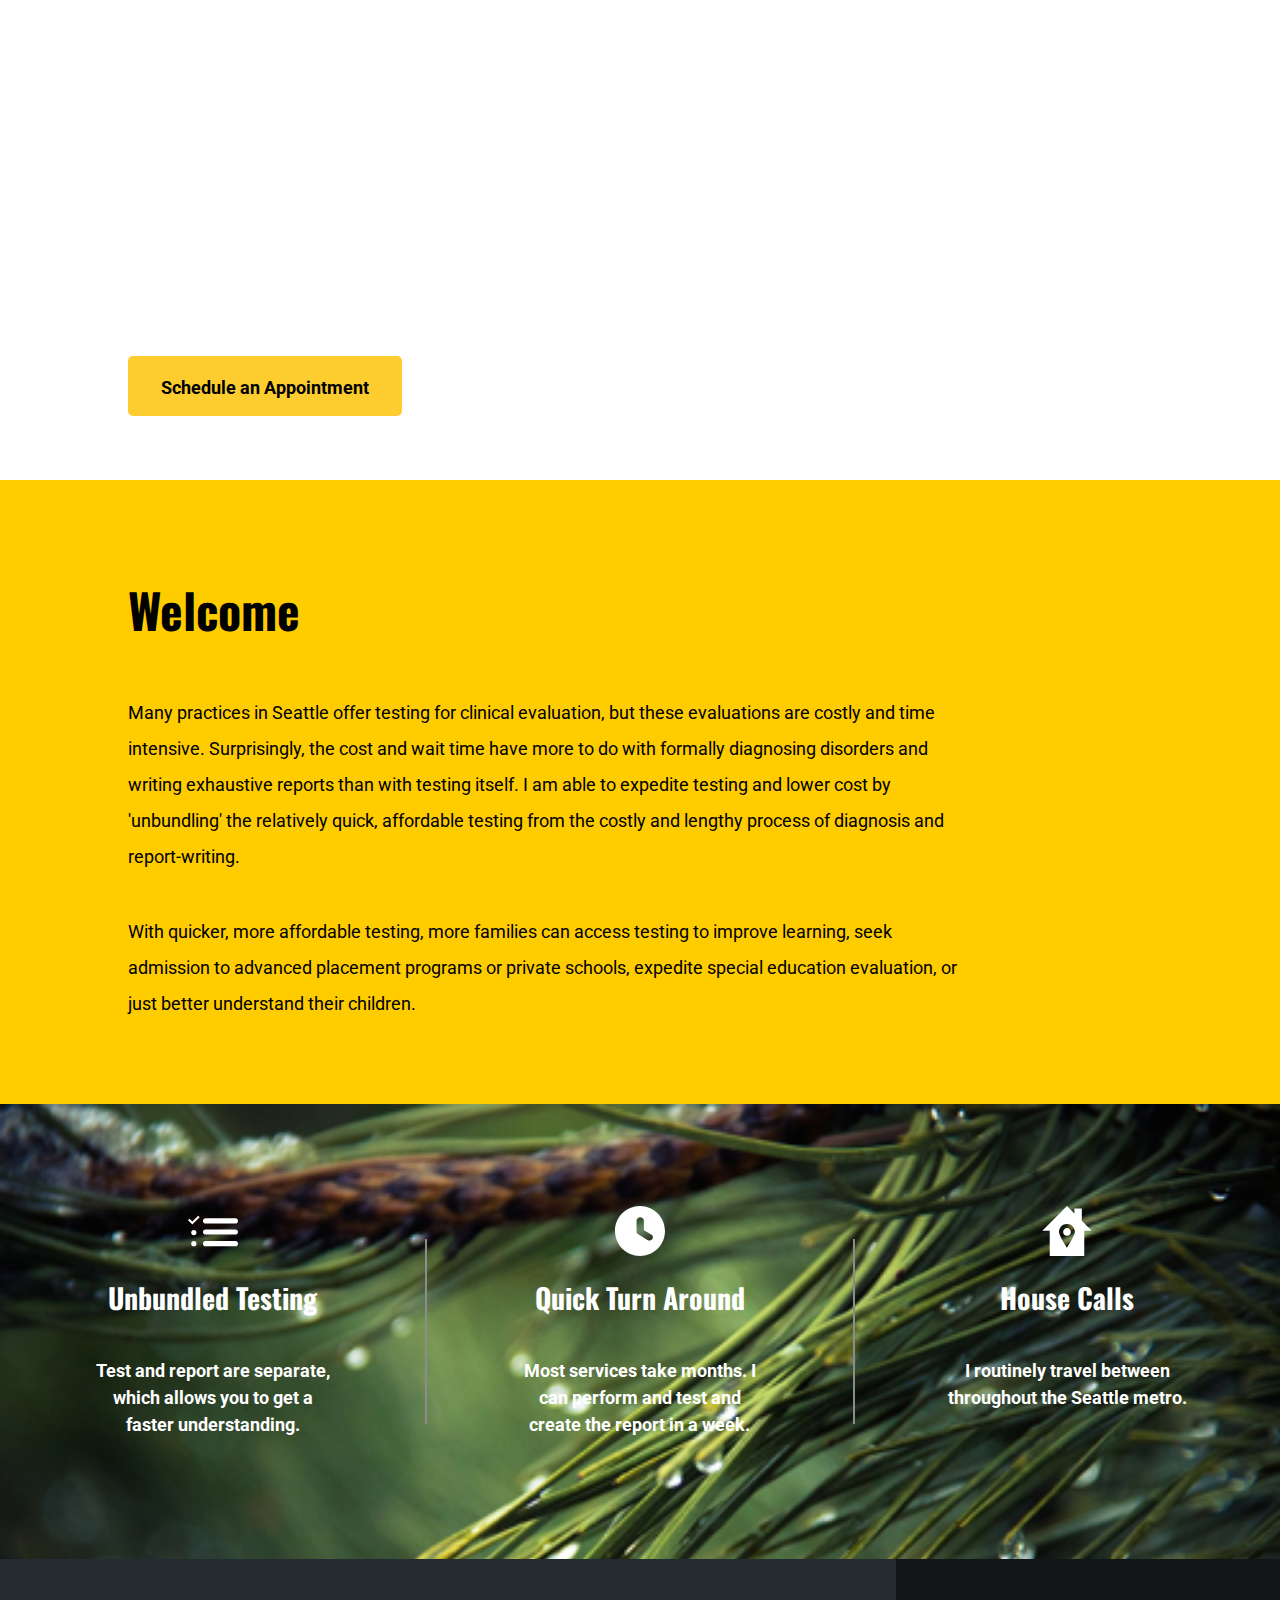
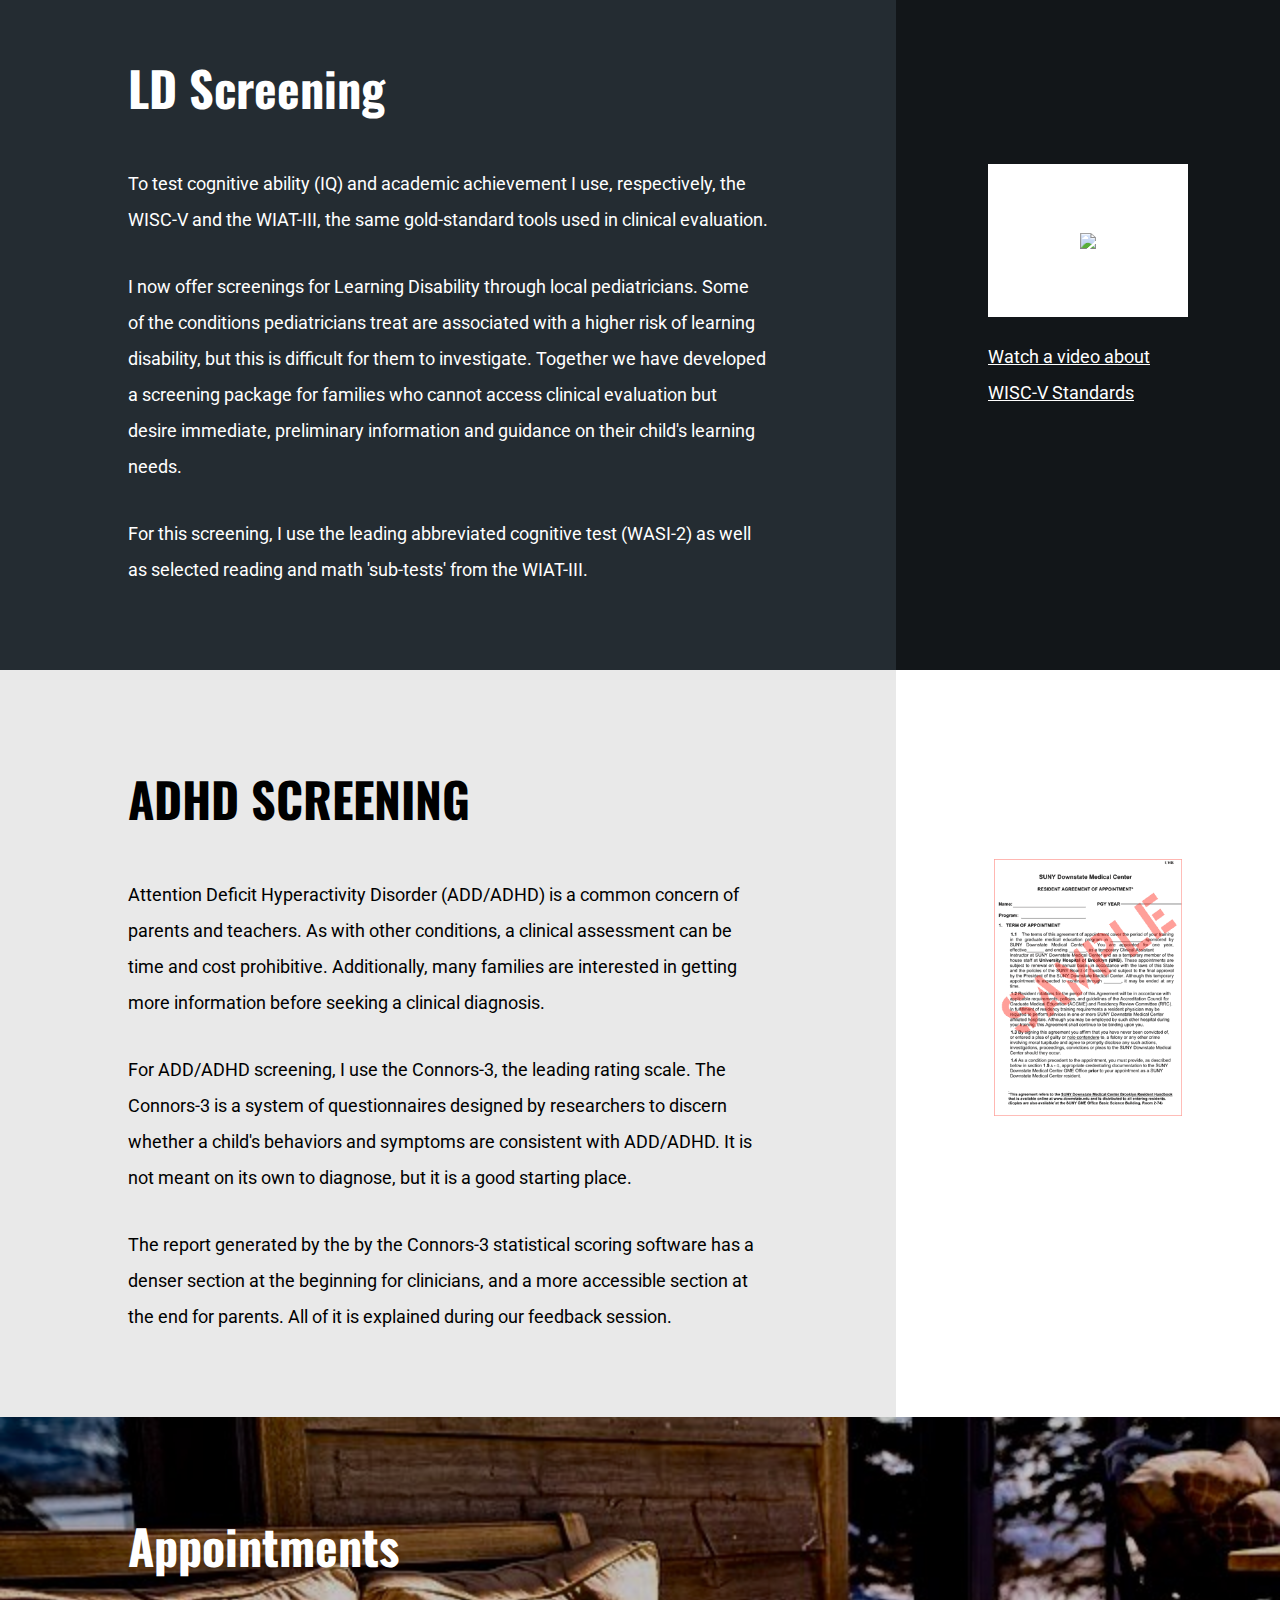
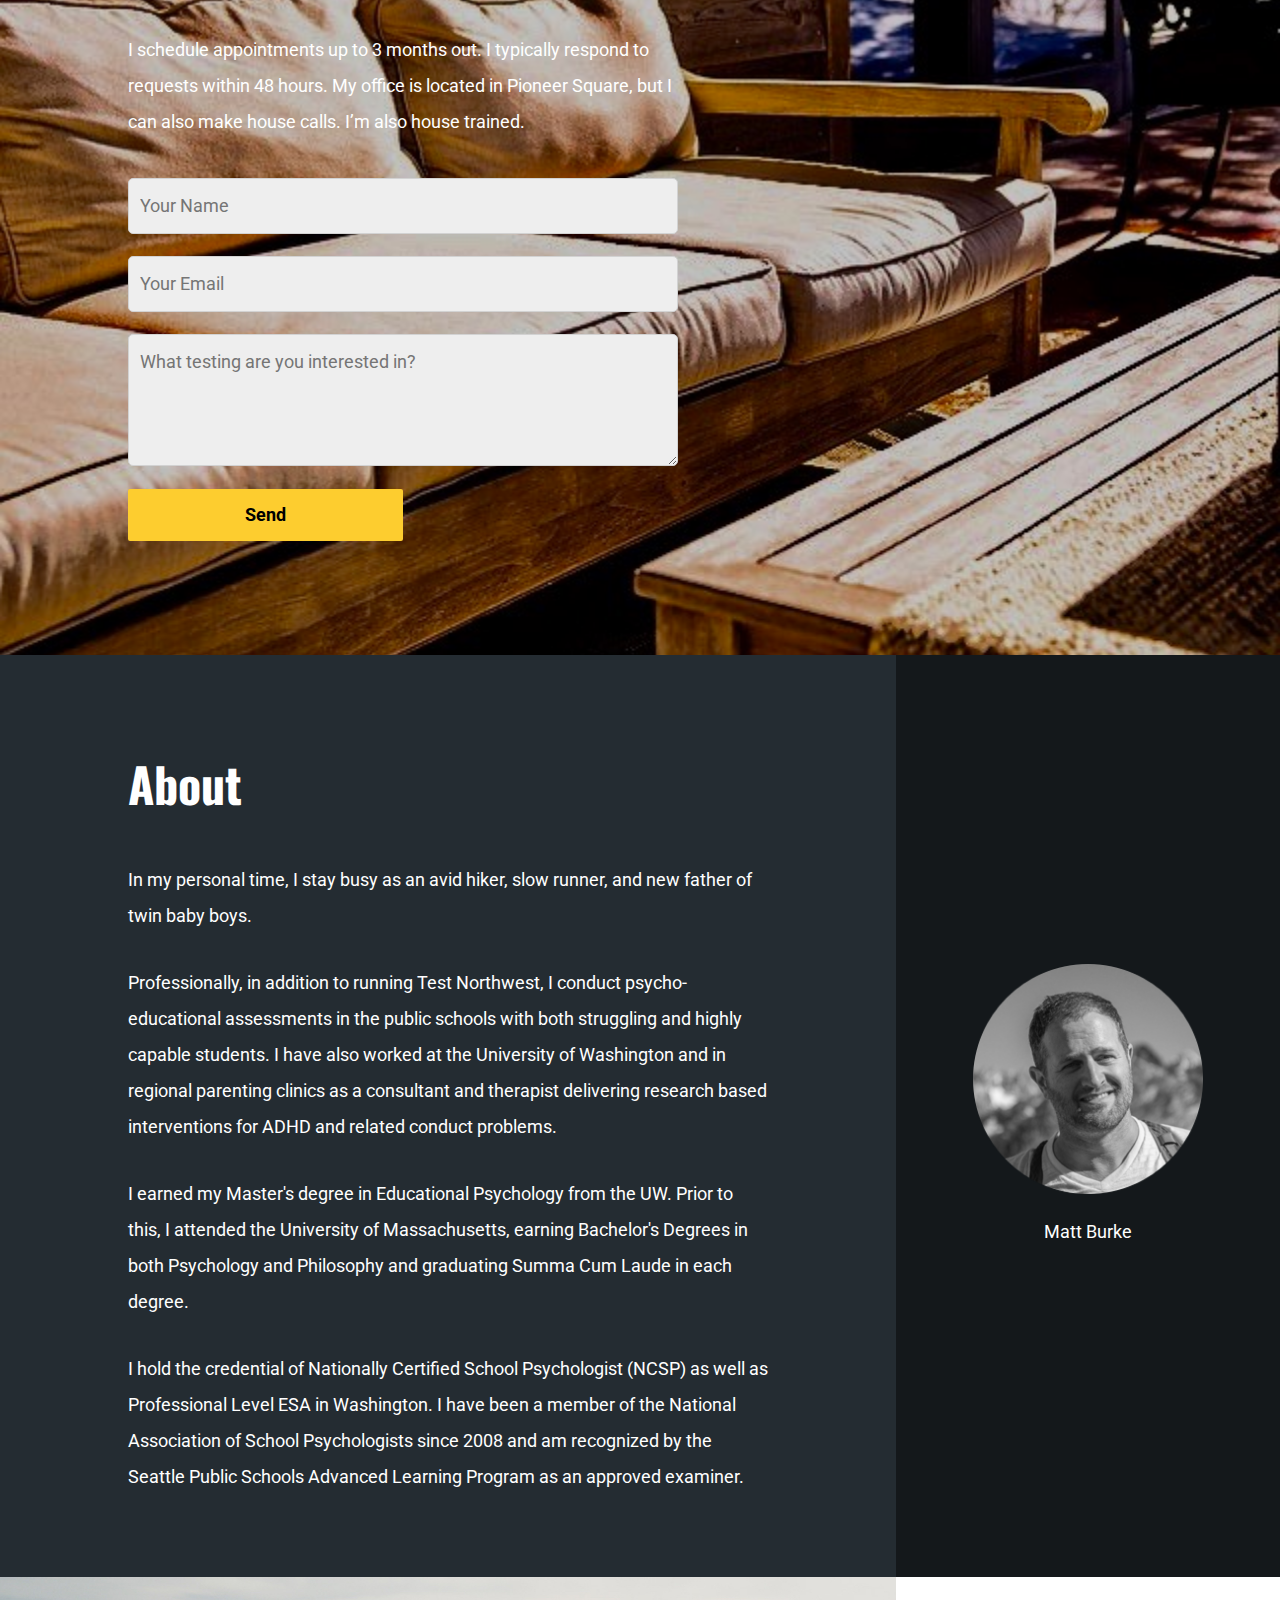
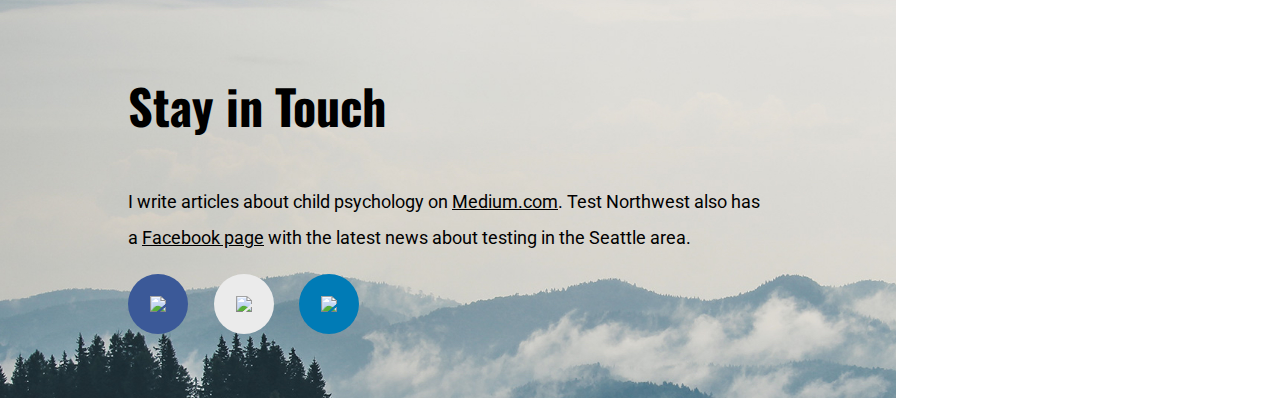
==== commit cf1a7b8c: "Header" ====
--- a/index.html
+++ b/index.html
@@ -70,7 +70,6 @@
       </div>
     </header> -->
 
-
     <header class="row split y-center">
       <div class="logo row bottom">
         <img src="https://janepohorecka.github.io/Test-Northwest/logo.svg" alt="">
--- a/index.css
+++ b/index.css
@@ -49,9 +49,11 @@
   padding: 16px 5% 8px 0;
   margin-left: 10%;
   user-select: none;
-  max-width: 1300px;
+  /*max-width: 1300px;*/
   top: 0;
-  /*background-color: red;*/
+  width: 100%;
+  position: fixed;
+
 }
 
 .logo img {
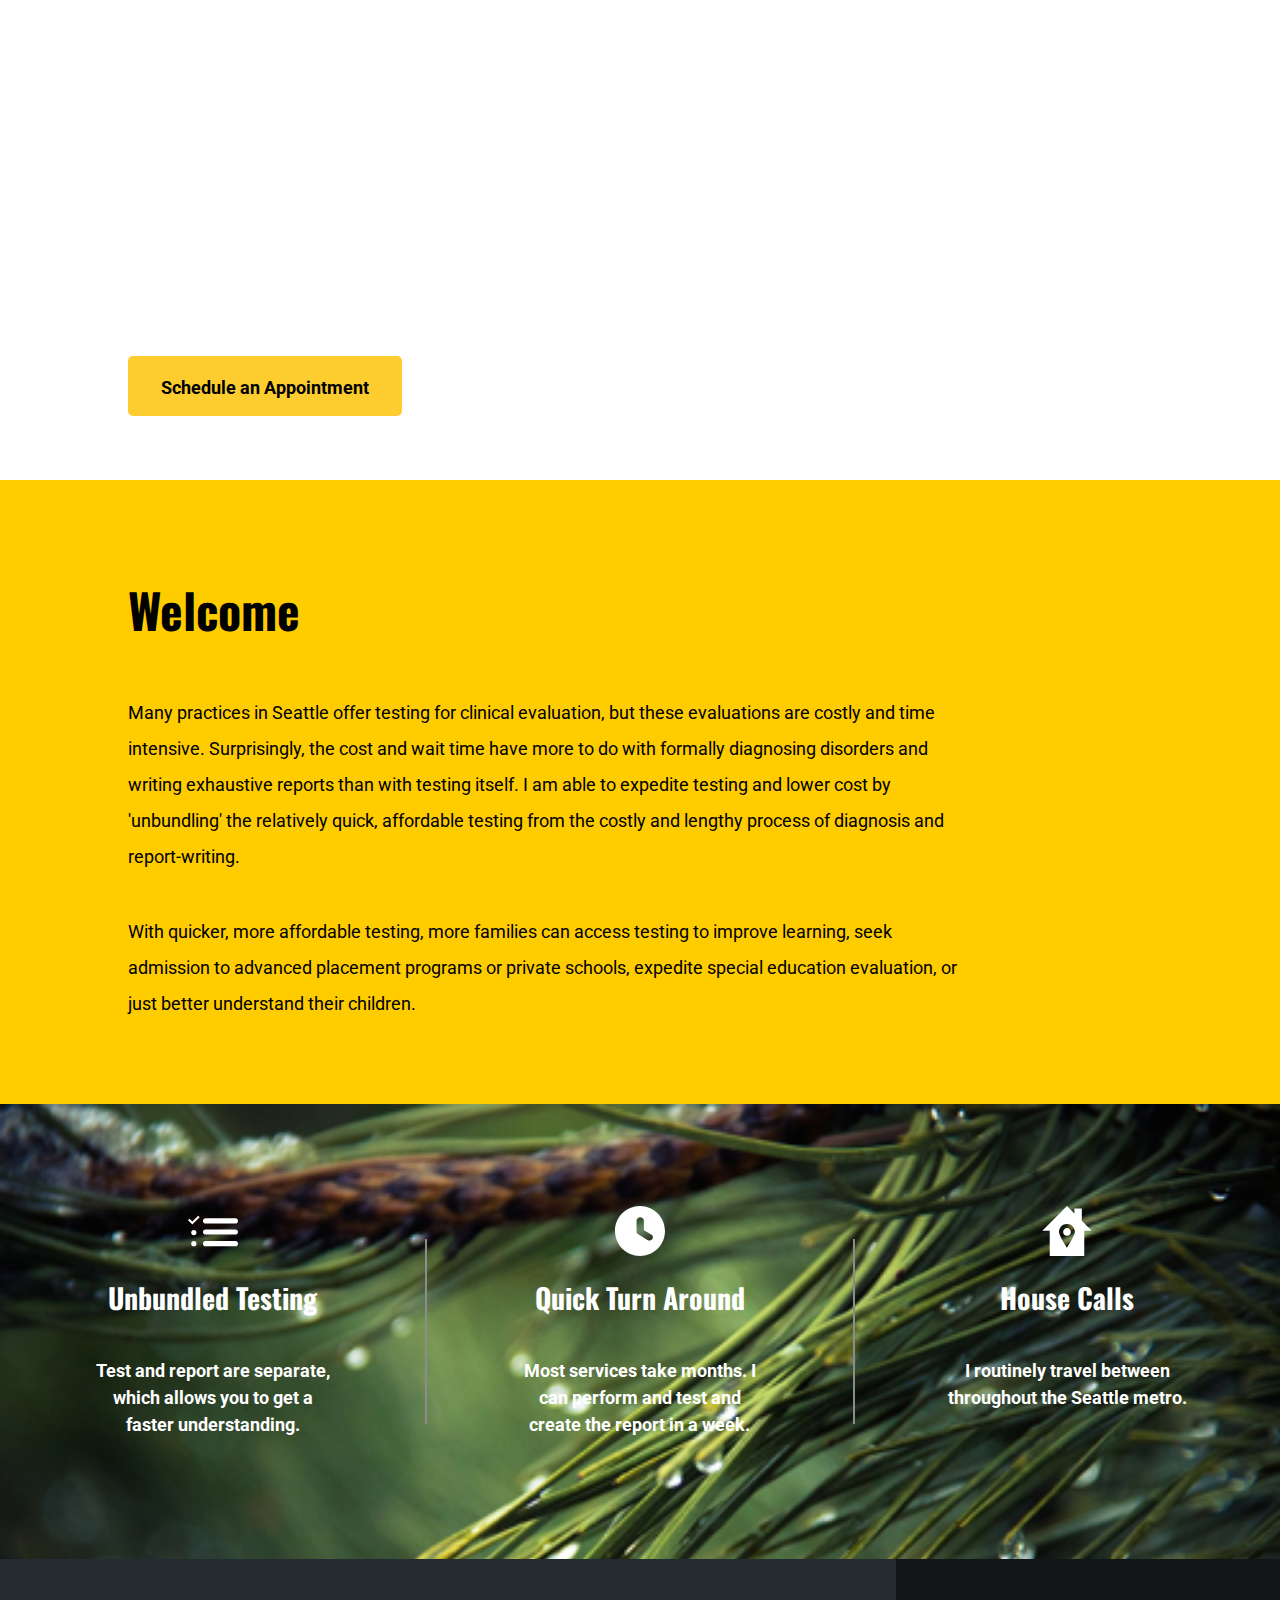
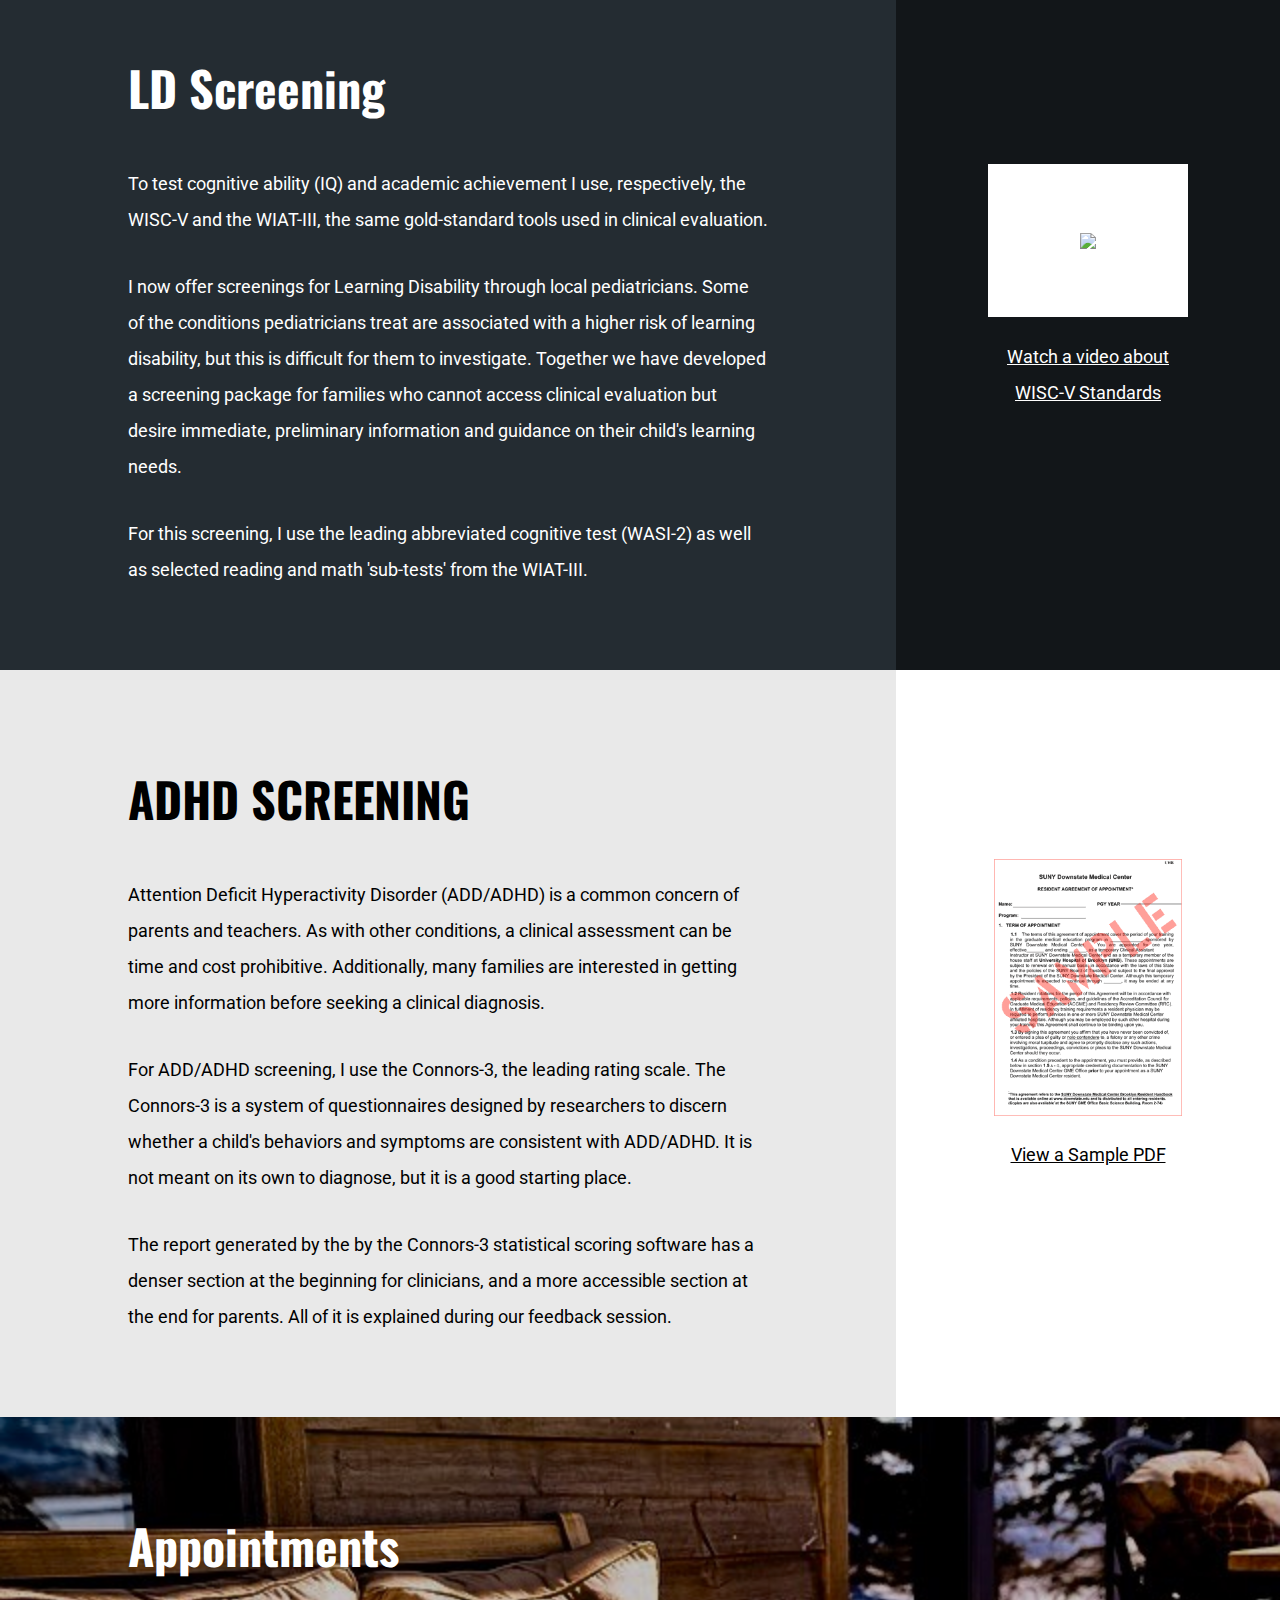
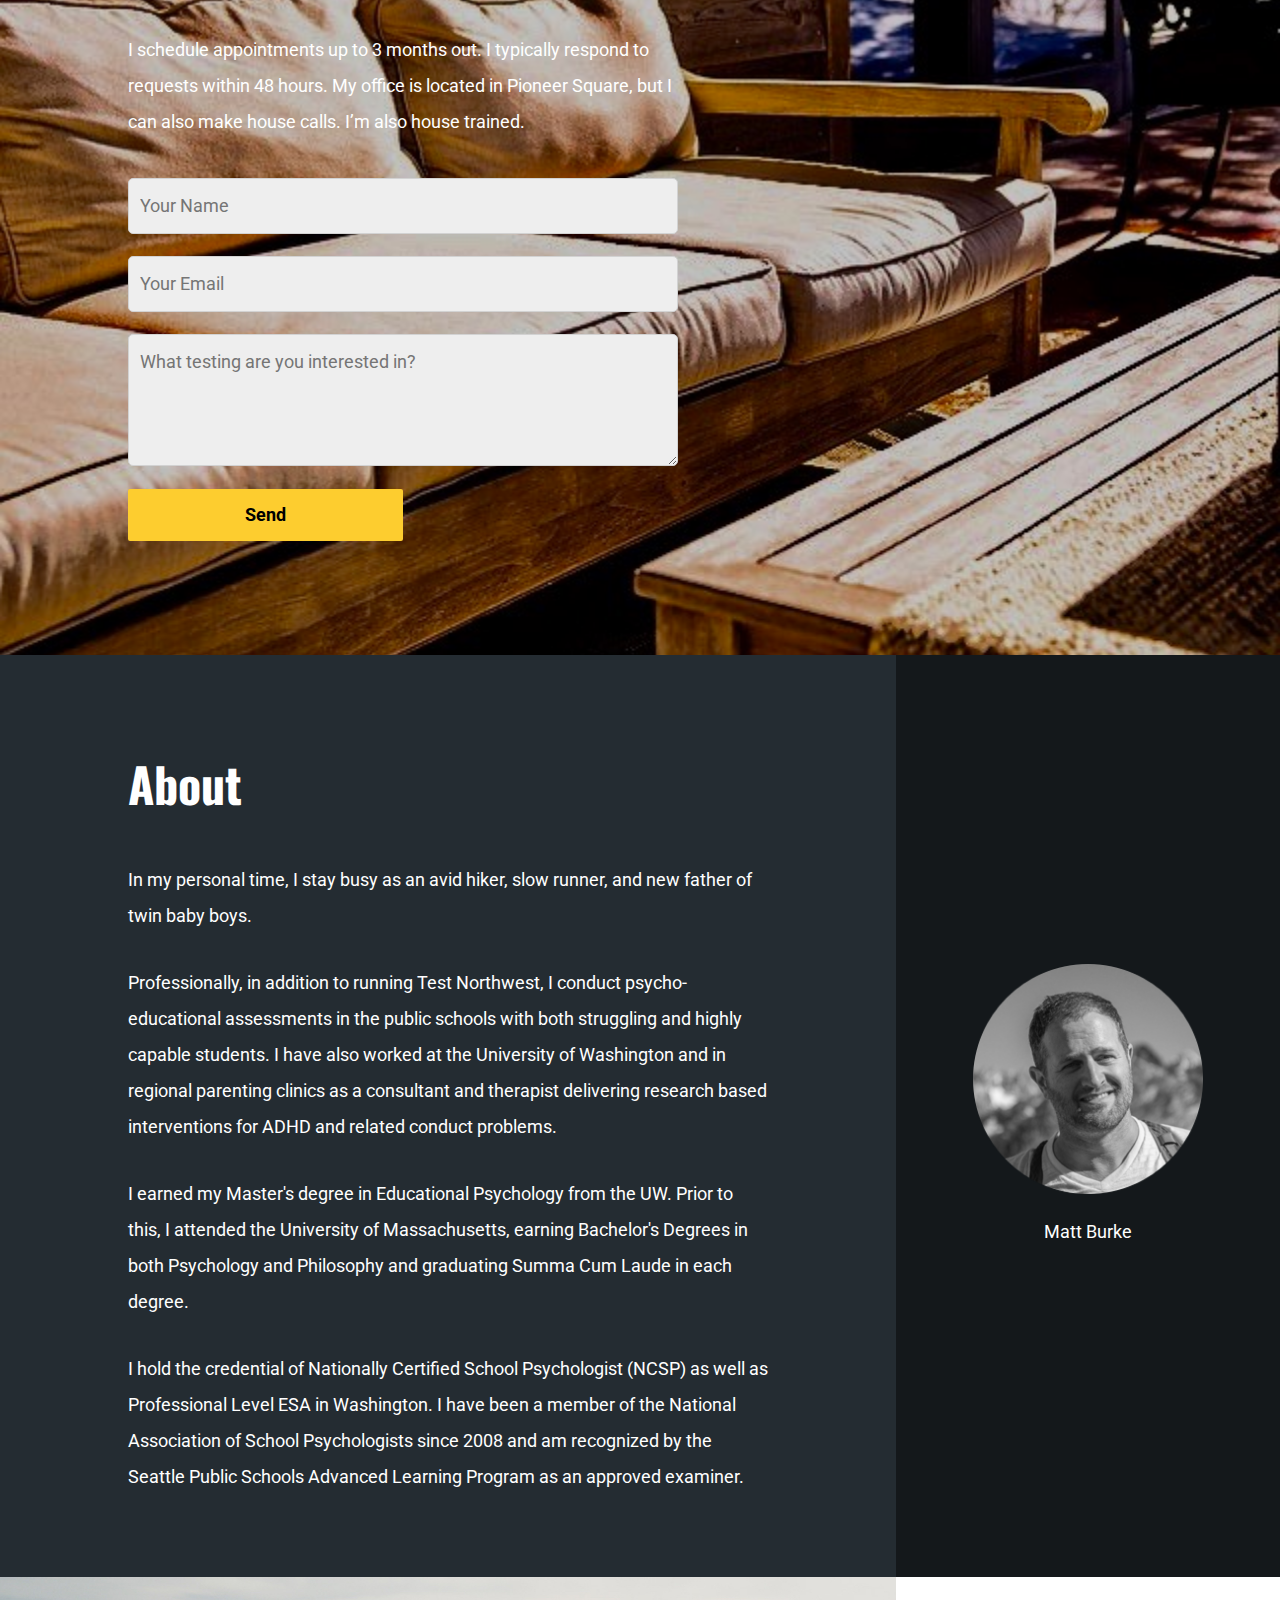
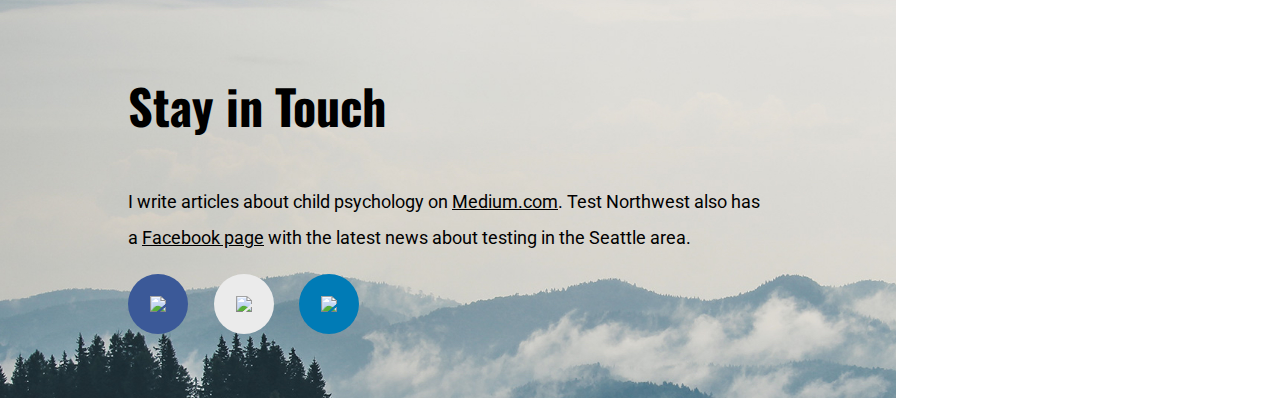
==== commit 485da7cb: "Scroll" ====
--- a/index.html
+++ b/index.html
@@ -18,69 +18,20 @@
 
 <body>
 
-    <!-- <header>
-      <div class="flex-container">
-        <h1 id="header-title">
-          <img src="logo.svg">
-          <a href="#"> Test Northwest</a>
-        </h1>
-        <ul class="topnav" id="nav">
-          <li><a href="#">Welcome</a></li>
-          <li><a href="#">LD Screening</a></li>
-          <li><a href="#">ADHD Screening</a></li>
-          <li><a href="#">Appointments</a></li>
-          <li><a href="#">About</a></li>
-        </ul>
-
-        <li class="icon">
-          <a href="javascript:void(0)ow ;" onclick="myFunction()">&#9776;</a>
-        </li>
-
-      </div>
-    </header> -->
-
-
-  <div class="one">
-
-    <!-- <header>
-      <div class="flex-container">
-        <h1 id="header-title">
-          <img src="logo.svg">
-          <a href="#"> Test Northwest</a>
-        </h1>
-        <ul class="topnav" id="nav">
-          <h1 id="header-title">
-            <img src="logo.svg">
-            <a href="#"> Test Northwest</a>
-          </h1>
-          <li><a href="#">Welcome</a></li>
-          <li><a href="#">LD Screening</a></li>
-          <li><a href="#">ADHD Screening</a></li>
-          <li><a href="#">Appointments</a></li>
-          <li><a href="#">About</a></li>
-          <li class="icon">
-            <a href="javascript:void(0)ow ;" onclick="myFunction()">&#9776;</a>
-          </li>
-        </ul>
-
-        <li class="icon">
-          <a href="javascript:void(0)ow ;" onclick="myFunction()">&#9776;</a>
-        </li>
-
-      </div>
-    </header> -->
+
+  <div id="one" class="one">
 
     <header class="row split y-center">
       <div class="logo row bottom">
         <img src="https://janepohorecka.github.io/Test-Northwest/logo.svg" alt="">
-        <h2>Test Northwest</h2>
+        <a href="#one"><h2>Test Northwest</h2></a>
       </div>
       <nav class="row">
-        <a href="#">Welcome</a>
-        <a href="#">LD Screening</a>
-        <a href="#">ADHD Screening</a>
-        <a href="#">Appointments</a>
-        <a href="#">About</a>
+        <a href="#welcome">Welcome</a>
+        <a href="#LDScreening">LD Screening</a>
+        <a href="#ADHDScreening">ADHD Screening</a>
+        <a href="#Appointments">Appointments</a>
+        <a href="#About">About</a>
       </nav>
       <i class="fa fa-navicon"></i>
     </header>
@@ -90,13 +41,15 @@
         <p>Offering expert cognitive and academic testing quickly and affordably.</p>
       </h1>
       <a href="#appointment">
-      <div id="square">
-          <p>Schedule an Appointment</p>
-      </div>
+        <div class="flex">
+          <div id="square">
+            <p>Schedule an Appointment</p>
+          </div>
+        </div>
       </a>
     </div>
   </div>
-    <div class="two">
+    <div id="welcome" class="two">
       <h1>
         Welcome
       </h1>
@@ -131,7 +84,7 @@
         <p>I routinely travel between throughout the Seattle metro.</p>
       </div>
     </div>
-<div class="flex">
+<div id="LDScreening" class="flex">
     <div class="four">
       <h1>LD Screening</h1>
       <p>To test cognitive ability (IQ) and academic achievement I use, respectively, the WISC-V and the WIAT-III, the same gold-standard tools used in clinical evaluation.</p>
@@ -148,7 +101,7 @@
       </a>
     </div>
 
-    <div class="six">
+    <div id="ADHDScreening" class="six">
       <h1>ADHD SCREENING</h1>
       <p>Attention Deficit Hyperactivity Disorder (ADD/ADHD) is a common concern of parents and teachers. As with other conditions, a clinical assessment can be time and cost prohibitive. Additionally, many families are interested in getting more information before seeking a clinical diagnosis.</p>
       <p>For ADD/ADHD screening, I use the Connors-3, the leading rating scale. The Connors-3 is a system of questionnaires designed by researchers to discern whether a child's behaviors and symptoms are consistent with ADD/ADHD. It is not meant on its own to diagnose, but it is a good starting place.</p>
@@ -165,7 +118,7 @@
 
     </div>
 </div>
-    <div class="eight">
+    <div id="Appointments" class="eight">
       <h1>Appointments</h1>
       <p>I schedule appointments up to 3 months out. I typically respond to requests within 48 hours. My office is located in Pioneer Square, but I can also make house calls. I’m also house trained.</p>
       <form>
@@ -175,7 +128,7 @@
         <input type="submit" value="Send"/>
       </form>
     </div>
-<div class="flex">
+<div id="About" class="flex">
   <div class="nine">
     <h1>About</h1>
     <p>In my personal time, I stay busy as an avid hiker, slow runner, and new father of twin baby boys.</p>
@@ -200,26 +153,12 @@
     </div>
   </div>
 
-    <!-- <div class="flex"> -->
       <iframe class="twelve" src="https://www.google.com/maps/embed?pb=!1m18!1m12!1m3!1d2690.3315290236346!2d-122.33608828443779!3d47.60024289641037!2m3!1f0!2f0!3f0!3m2!1i1024!2i768!4f13.1!3m3!1m2!1s0x54906aa52e0c8095%3A0x36a880fa2849950e!2s216+1st+Avenue+South+%23415%2C+Seattle%2C+WA+98104!5e0!3m2!1sen!2sus!4v1485180456546" width="30%" height="auto" frameborder="0" style="border:0" allowfullscreen></iframe>
-    <!-- </div> -->
-  </div>
-
-    <!-- <script>
-    /* Toggle between adding and removing the "responsive" class to topnav when the user clicks on the icon */
-function myFunction() {
-    var x = document.getElementById("nav");
-    if (x.className === "topnav") {
-        x.className += " responsive";
-    } else {
-        x.className = "topnav";
-    }
-}
-    </script> -->
+  </div>
+
 
     <script src="https://code.jquery.com/jquery-3.1.0.js"></script>
     <script>
-    // $(document).ready(function() {
 
       $('header .fa').on('click', function() {
         $('header nav').toggleClass('show');
@@ -227,4 +166,101 @@
     </script>
 
 
+
+    <script>
+$(document).ready(function(){
+  // Add smooth scrolling to all links
+  $("a").on('click', function(event) {
+
+    // Make sure this.hash has a value before overriding default behavior
+    if (this.hash !== "") {
+      // Prevent default anchor click behavior
+      event.preventDefault();
+
+      // Store hash
+      var hash = this.hash;
+
+      // Using jQuery's animate() method to add smooth page scroll
+      // The optional number (800) specifies the number of milliseconds it takes to scroll to the specified area
+      $('html, body').animate({
+        scrollTop: $(hash).offset().top
+      }, 800, function(){
+
+        // Add hash (#) to URL when done scrolling (default click behavior)
+        window.location.hash = hash;
+      });
+    } // End if
+  });
+});
+</script>
+
+
+    <script src="//ajax.googleapis.com/ajax/libs/jquery/1.10.2/jquery.min.js"></script>
+
+    <script>
+    // Hide Header on on scroll down
+var didScroll;
+var lastScrollTop = 0;
+var delta = 5;
+var navbarHeight = $('header').outerHeight();
+
+$(window).scroll(function(event){
+    didScroll = true;
+});
+
+setInterval(function() {
+    if (didScroll) {
+        hasScrolled();
+        didScroll = false;
+    }
+}, 150);
+
+function hasScrolled() {
+    var st = $(this).scrollTop();
+
+    // Make sure they scroll more than delta
+    if(Math.abs(lastScrollTop - st) <= delta)
+        return;
+
+    // If they scrolled down and are past the navbar, add class .nav-up.
+    // This is necessary so you never see what is "behind" the navbar.
+    if (st > lastScrollTop && st > navbarHeight){
+        // Scroll Down
+        $('header').removeClass('nav-down').addClass('nav-up');
+    } else {
+        // Scroll Up
+        if(st + $(window).height() < $(document).height()) {
+            $('header').removeClass('nav-up').addClass('nav-down');
+        }
+    }
+
+    lastScrollTop = st;
+}
+    </script>
+
+
+    <script>
+    $(document).ready(function(){
+    $(window).scroll(function(){
+        if($(window).scrollTop() > $(window).height()){
+            $(".menu").css({"background-color":"white"});
+        }
+        else{
+            $(".menu").css({"background-color":"white"});
+        }
+
+    })
+})
+    </script>
+
+    <script>
+        $(window).scroll(function() {
+        if($(this).scrollTop() > 130) {
+            $('header').addClass('semi-opaque');
+        } else {
+            $('header').removeClass('semi-opaque');
+        }
+    });
+    </script>
+
 </body>
--- a/index.css
+++ b/index.css
@@ -23,6 +23,11 @@
 a{
   text-decoration: none;
   color: #fff;
+  transition: .3s;
+}
+
+a:hover {
+  color: #fdcd2f;
 }
 
 img {
@@ -46,20 +51,34 @@
 }
 
 header {
-  padding: 16px 5% 8px 0;
-  margin-left: 10%;
+  padding: 16px 5% 8px 10%;
+  /*margin-left: 10%;*/
+  margin-right: 10%;
   user-select: none;
-  /*max-width: 1300px;*/
+  max-width: 1600px;
   top: 0;
   width: 100%;
   position: fixed;
-
+  box-sizing: border-box;
+  transition: top .5s ease-in-out;
+  /*background-color: red;*/
+}
+
+.semi-opaque {
+  background-color: rgba(0, 0, 0, 0.79);
+  border-bottom: grey;
+  transition: 1s ease;
+}
+
+.nav-up {
+  top: -500px; // same as header height. use variables in LESS/SASS
 }
 
 .logo img {
   max-height: 68px;
   padding-right: 15px;
-
+  /*padding-left: 10%;*/
+  /*background-color: red;*/
 }
 
 .logo h2 {
@@ -85,7 +104,7 @@
   margin-right: 15px;
 }
 
-@media (max-width: 1000px) {
+@media (max-width: 1100px) {
 
 
   header .fa {
@@ -97,11 +116,11 @@
     flex-direction: column;
     align-items: center;
     position: absolute;
-    top: 90px;
+    top: 92px;
     left: 0;
     z-index: 1;
     width: 100%;
-    background: #777;
+    background: rgba(0, 0, 0, 0.79);
     padding: 20px 0;
     opacity: 0;
     visibility: hidden;
@@ -123,43 +142,6 @@
   }
 }
 
-/*header {
-  height: 51px;
-}
-
-.flex-container {
-
-  display: flex;
-  justify-content: space-between;
-  align-items: center;
-  flex-direction: row;
-  height: 52px;
-  padding-top: 20px;
-}
-
-#header-title {
-  margin-left: 10%;
-  font-family: 'Oswald', sans-serif;
-  font-size: 29px;
-  font-weight: bold;
-  font-style: normal;
-  font-stretch: normal;
-  text-decoration: none;
-}
-
-.topnav {
-  padding-right: 5%;
-}
-
-#header-title img {
-  max-height: 44px;
-  padding-right: 15px;
-}
-
-#header-title p {
-  text-decoration: none;
-}*/
-
 h1 {
   font-family: 'Oswald', sans-serif;
   font-size: 48px;
@@ -175,36 +157,8 @@
 h2{
   font-size: 24px;
   font-family: 'Oswald', sans-serif;
-  /*margin-left: 10%;*/
-}
-
-/*.flex-container ul {
-  display: flex;
-  list-style-type:none;
-  font-family: Roboto;
-  font-size: 18px;
-  font-weight: bold;
-  font-style: normal;
-  font-stretch: normal;
-  text-align: center;
-  color: #ffffff;
-  padding-top: 10px;
-}*/
-
-/*li {
-  padding: 20px;
-}*/
-
-/*ul li a:hover {
-  color: #fdcd2f;
-  transition: 0.3s;
-}
-
-
-li.icon {
-  display: none;
-}
-*/
+}
+
 .one {
   height: auto;
   max-width: 100%;
@@ -215,7 +169,6 @@
 .one-text {
   padding: 10% 25% 5% 10%;
   color: white;
-  /*top: 0;*/
   overflow: auto;
 }
 
@@ -234,7 +187,6 @@
   font-family: Roboto;
   font-size: 18px;
   font-weight: bold;
-  /*font-style: normal;*/
   font-stretch: normal;
   line-height: 1.5;
   color: #000000;
@@ -278,7 +230,6 @@
   flex-wrap:wrap;
   flex-direction: row;
   padding: 8% 0 8% 0;
-  /*text-align: center;*/
 }
 
 .three-three {
@@ -295,7 +246,7 @@
 
   display: -webkit-flex;
 display: flex;
--webkit-flex-direction: column; /* works with row or column */
+-webkit-flex-direction: column;
 flex-direction: column;
 -webkit-align-items: center;
 align-items: center;
@@ -328,8 +279,6 @@
 }
 
 .three-three p {
-  /*-webkit-justify-content: flex-end;
-  justify-content: flex-end;*/
   text-align: center;
   justify-content: center;
   line-height: 27px;
@@ -351,7 +300,6 @@
  line-height: 1.5;
  color: #ffffff;
 
-  /*margin: auto;*/
 }
 
 .four {
@@ -387,6 +335,8 @@
 
 .five a p {
   color: white;
+  text-align: center;
+
 }
 
 .five a p:hover {
@@ -447,6 +397,11 @@
   align-content: center;
 }
 
+.seven a p {
+  color: black;
+  text-align: center;
+}
+
 .seven a p:hover {
     color: #2F5FFD;
     transition: .3s;
@@ -460,9 +415,6 @@
 .seven img {
   max-width: 200px;
   max-height: 257px;
-  /*align-items: center;
-  justify-content: center;*/
-
 }
 
 .eight {
@@ -484,29 +436,23 @@
       form {
       max-width:550px;
       width: calc(100% - 2rem);
-      /*margin:50px auto;*/
-      /*padding: 5% 10% 5% 10%;*/
       padding-top: 2%;
-      /*margin: 0 auto;*/
       }
 
       .feedback-input {
       color: #4c4c4c;
       font-family: 'Roboto', sans-serif;
-      /*font-weight: bold;*/
       font-size: 18px;
       border-radius: 5px;
       line-height: 32px;
       background-color: #eeeeee;
       border: solid 1px #d2d2d2;
       transition: all 0.3s;
-      /*padding: 400px;*/
       margin-bottom: 22px;
       width:100%;
       box-sizing: border-box;
       outline:0;
       padding: 2%;
-
       }
 
       .feedback-input:focus {
@@ -561,14 +507,16 @@
   flex-flow: wrap;
   overflow: hidden;
   object-fit: inherit;
+
   display: -webkit-flex;
   display: flex;
-  -webkit-flex-direction: row /* works with row or column */
-  flex-direction: row;
   -webkit-align-items: center;
-  align-items:flex-end;
+  align-items: center;
   -webkit-justify-content: center;
   justify-content: center;
+  -webkit-flex-flow: column wrap;
+  flex-flow: column wrap;
+  -webkit-align-content: center;
   align-content: center;
 }
 
@@ -584,7 +532,6 @@
   background-size: cover;
   max-width: 50%;
   padding: 5% 10% 5% 10%;
-  /*overflow: auto;*/
   font-size: 20px;
 }
 
@@ -607,7 +554,6 @@
   width: 3;
   height: 60px;
   border-radius: 50%;
-  /*background-color: red;*/
 }
 
 .circle a:not(.facebook-no) {
@@ -615,16 +561,14 @@
 }
 
 .circle-circle {
-  /*display: flex;*/
   width: 60px;
   height: 60px;
   border-radius: 50%;
   background-color: orange;
-  /*justify-content: center;*/
   align-items: center;
   display: -webkit-flex;
   display: flex;
-  -webkit-flex-direction: row /* works with row or column */
+  -webkit-flex-direction: row;å /* works with row or column */
   flex-direction: row;
   -webkit-align-items: center;
   align-items: center;
@@ -657,44 +601,16 @@
 }
 
 
-/* NAV BAR ---- When the screen is less than 680 pixels wide, hide all list items, except for the first one ("Home"). Show the list item that contains the link to open and close the topnav (li.icon) */
 
 @media screen and (max-width:1100px) {
-  /*ul.topnav li {
-    display: none;
-  }
-   li.icon {
-    float: right;
-    display: inline-block;
-  }
-  ul.topnav.responsive {
-    position: relative;
-    flex-direction: column;
-    background-color: rgba(255,255,255,0.8);
-    width: 100%;
-    margin-top: 370px;
-  }
-
-  #header-title {
-  position: absolute;
-  margin-top: 0px;
-  }
-  ul.topnav.responsive li.icon {
-   position: absolute;
-   right: 0;
-   top: 0;
+
+
+ .three {
+   flex-direction: column;
  }
- ul.topnav.responsive li {
-   float: none;
-   display: inline;
- }
- ul.topnav.responsive li a {
-   display: block;
-   text-align: center;
- }*/
-
- .three-three {
-   width: 100%;
+
+ .three-sub {
+   display: none;
  }
 
 .four, .six, .eight, .nine, .eleven {
@@ -707,9 +623,52 @@
    padding: 5% 10% 5% 10%;
  }
 
-
+ .eight form{
+   width: 100%;
  }
-}
-
-
+
+ .circle {
+   -webkit-justify-content: center;
+   justify-content: center;
+ }
+
+.twelve {
+  width: 100%;
+  height: 300px;
+}
+
+
+
+}
+
+@media screen and (max-width:700px) {
+.one-text {
+  padding: 20% 10% 5% 10%;
+}
+
+.one-text p {
+  text-align: center;
+}
+
+.one-text, .two, .four, .six, .eight, .nine, .eleven {
+   display: -webkit-flex;
+   display: flex;
+   -webkit-flex-direction: column;
+   flex-direction: column;
+   -webkit-align-items: center;
+   align-items: center;
+   -webkit-justify-content: center;
+   justify-content: center;
+   text-align: center;
+}
+
+.one-text p {
+    font-size: 34px;
+}
+
+.circle-circle {
+  margin: 5px;
+}
+
+}
 </style>
